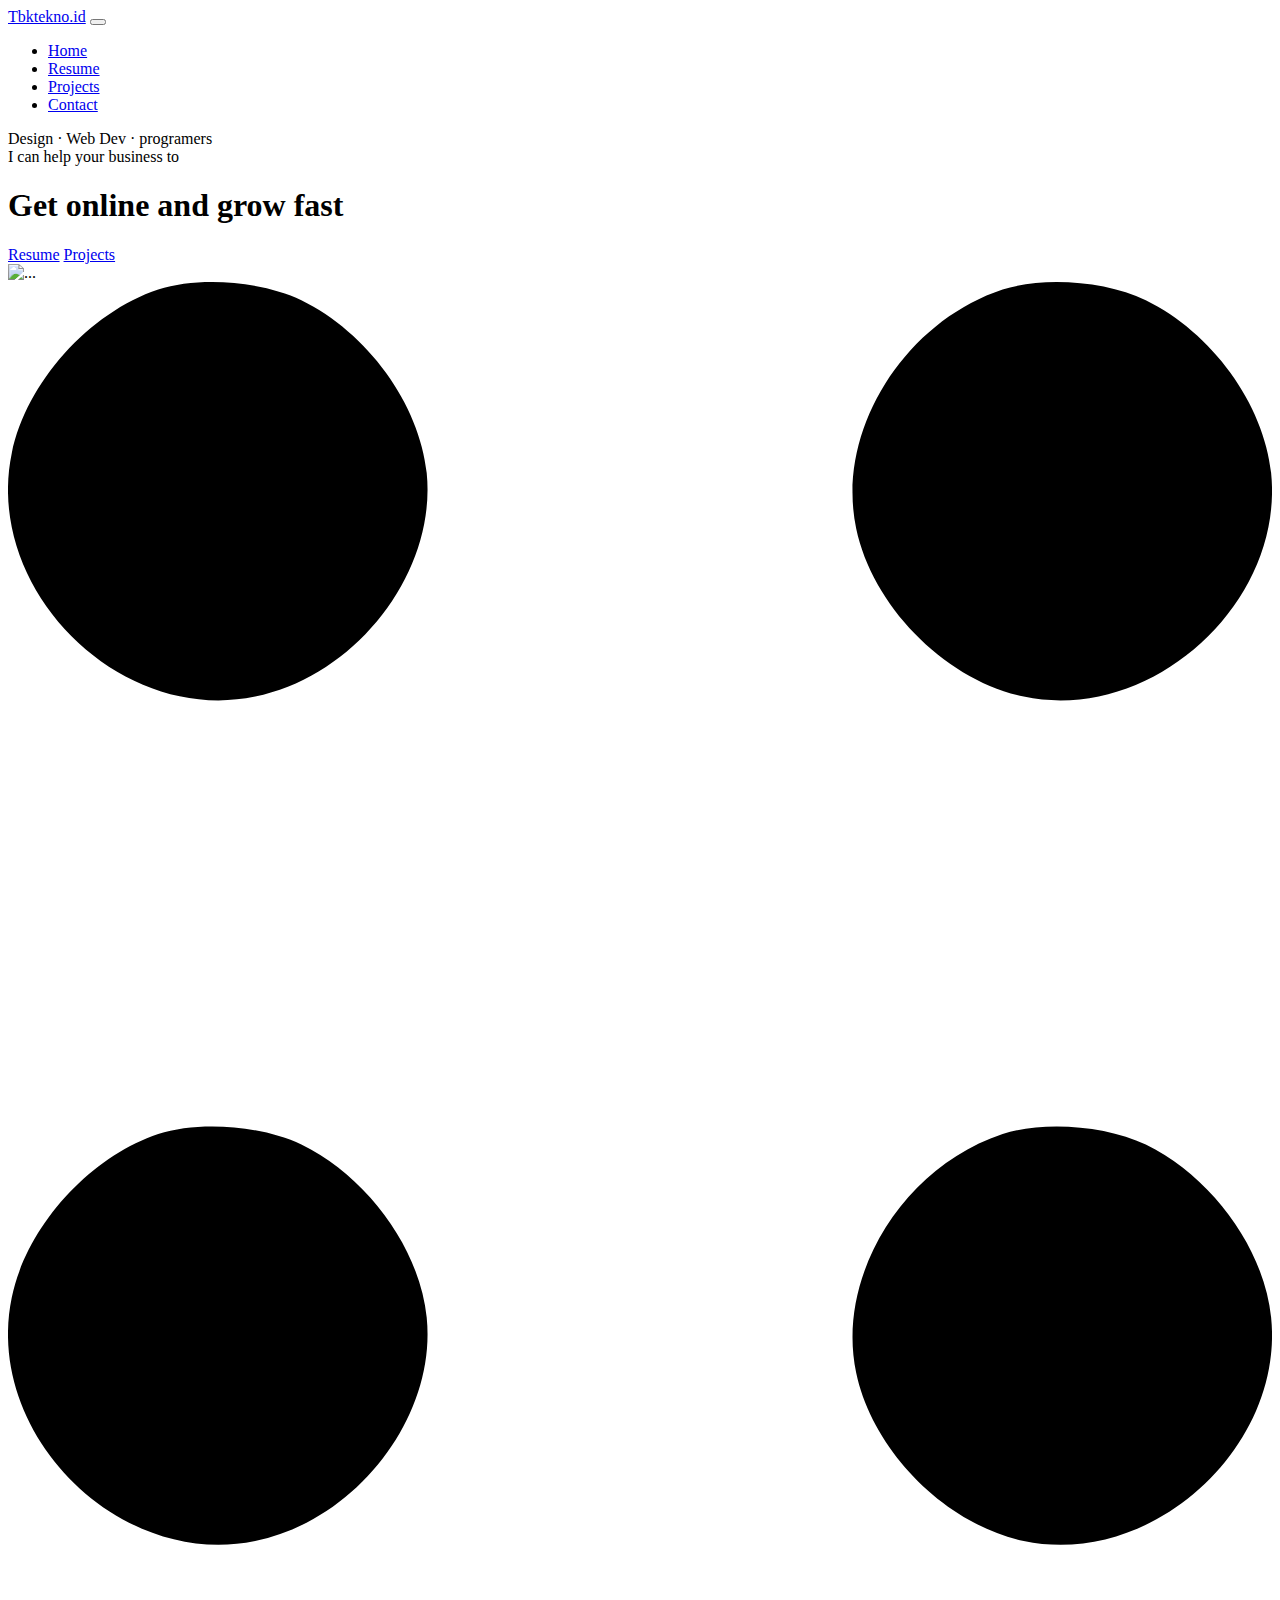
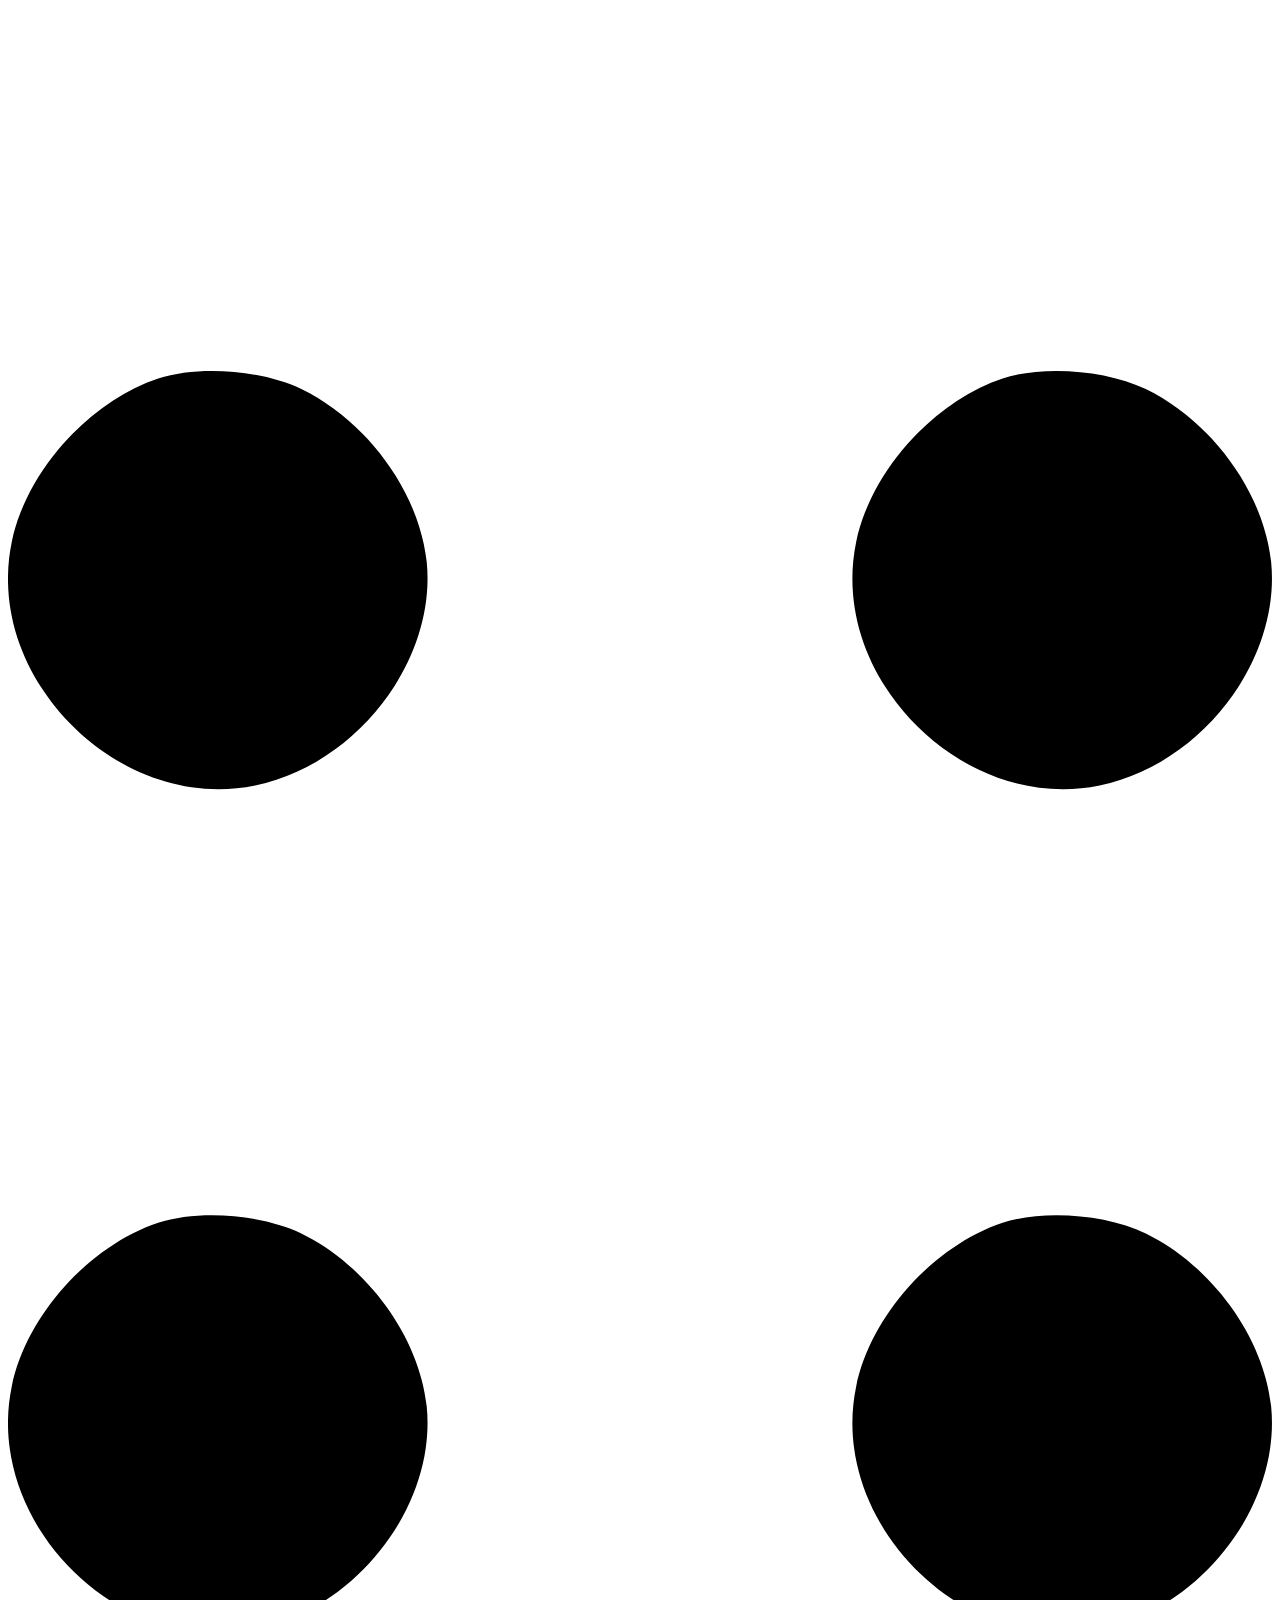
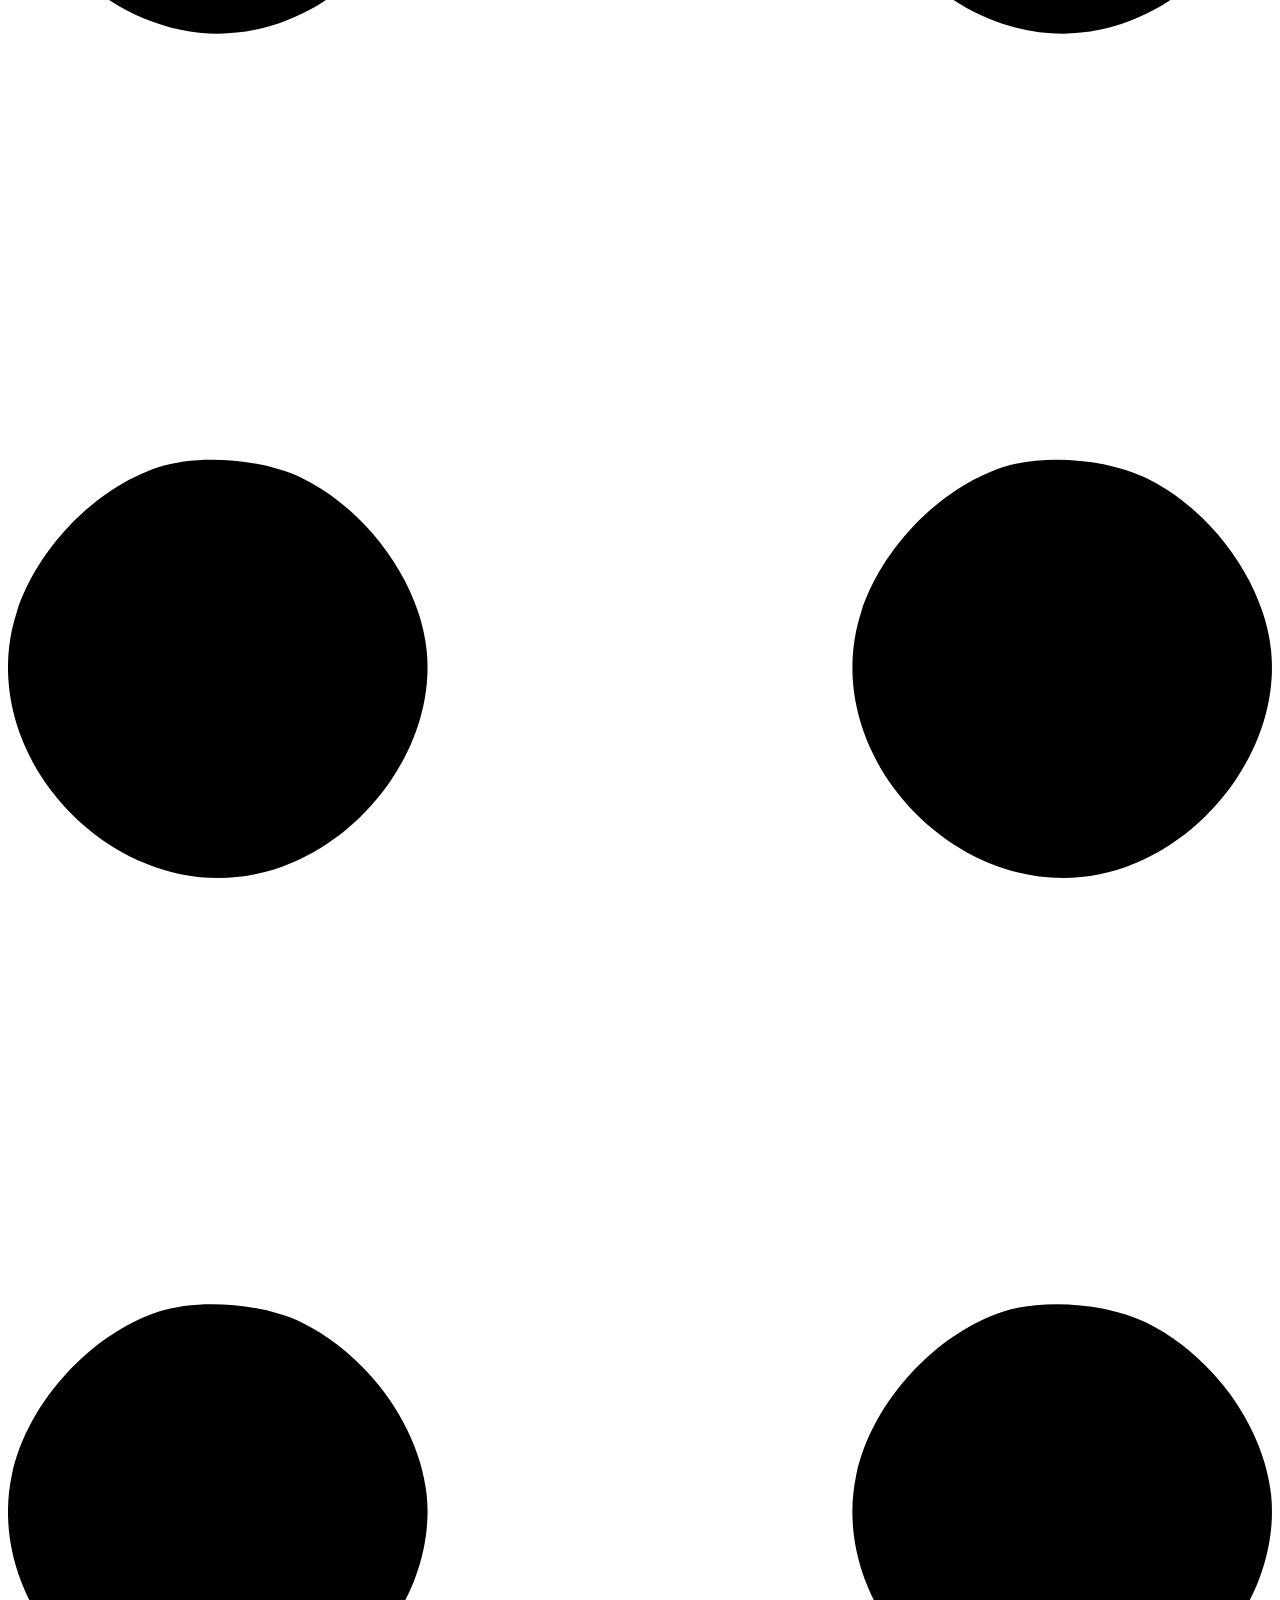
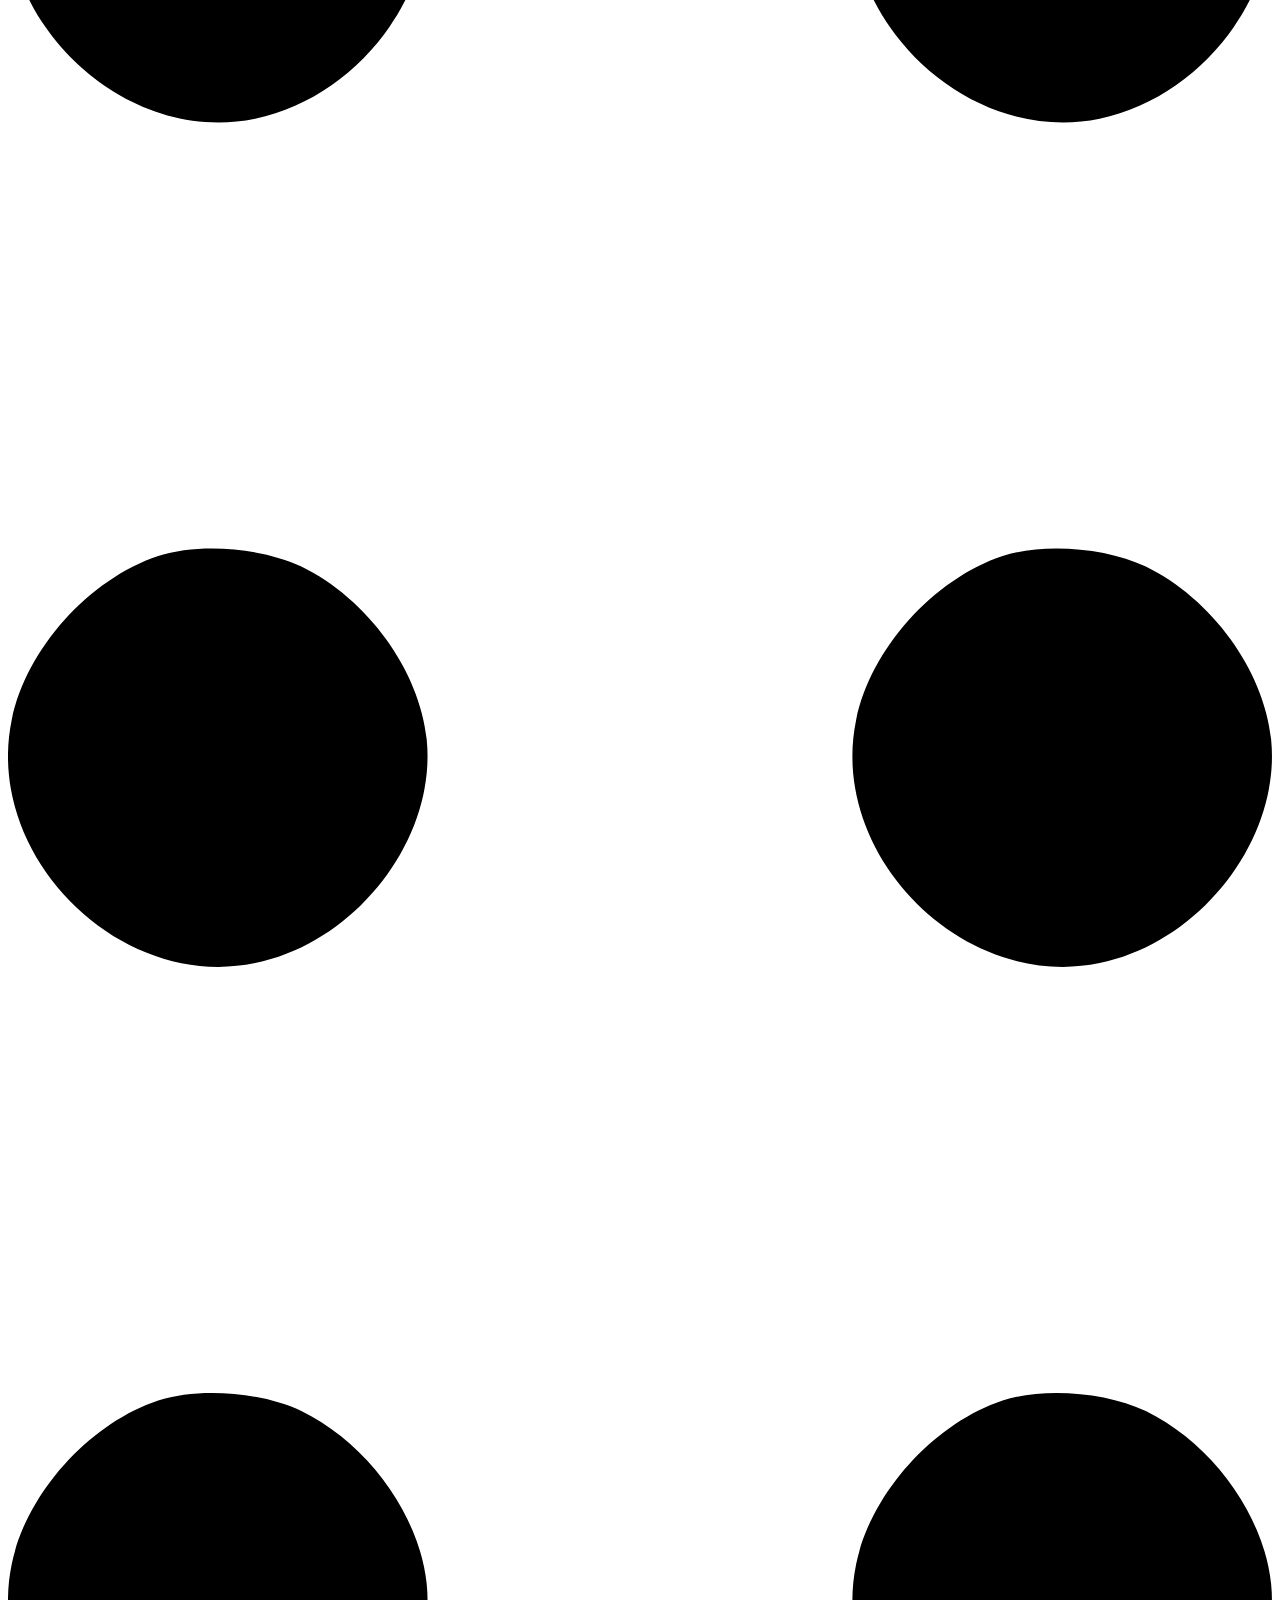
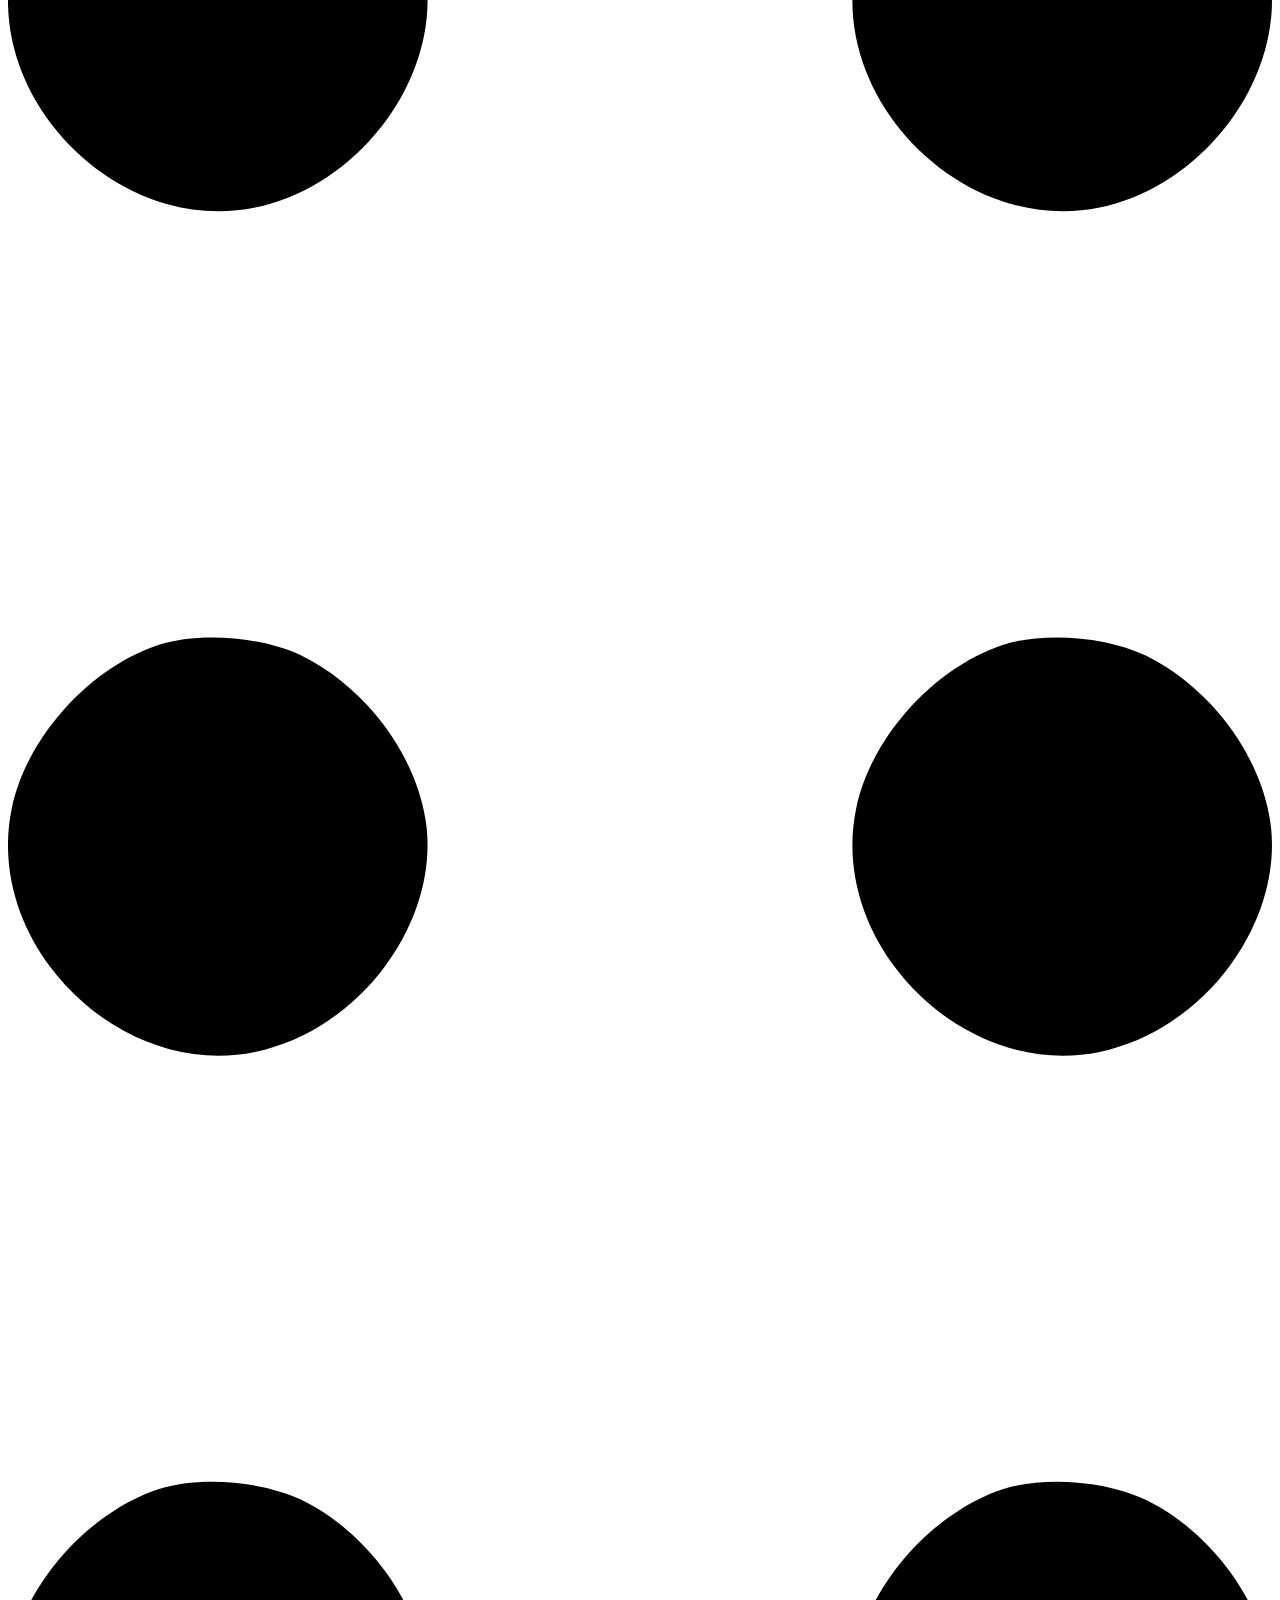
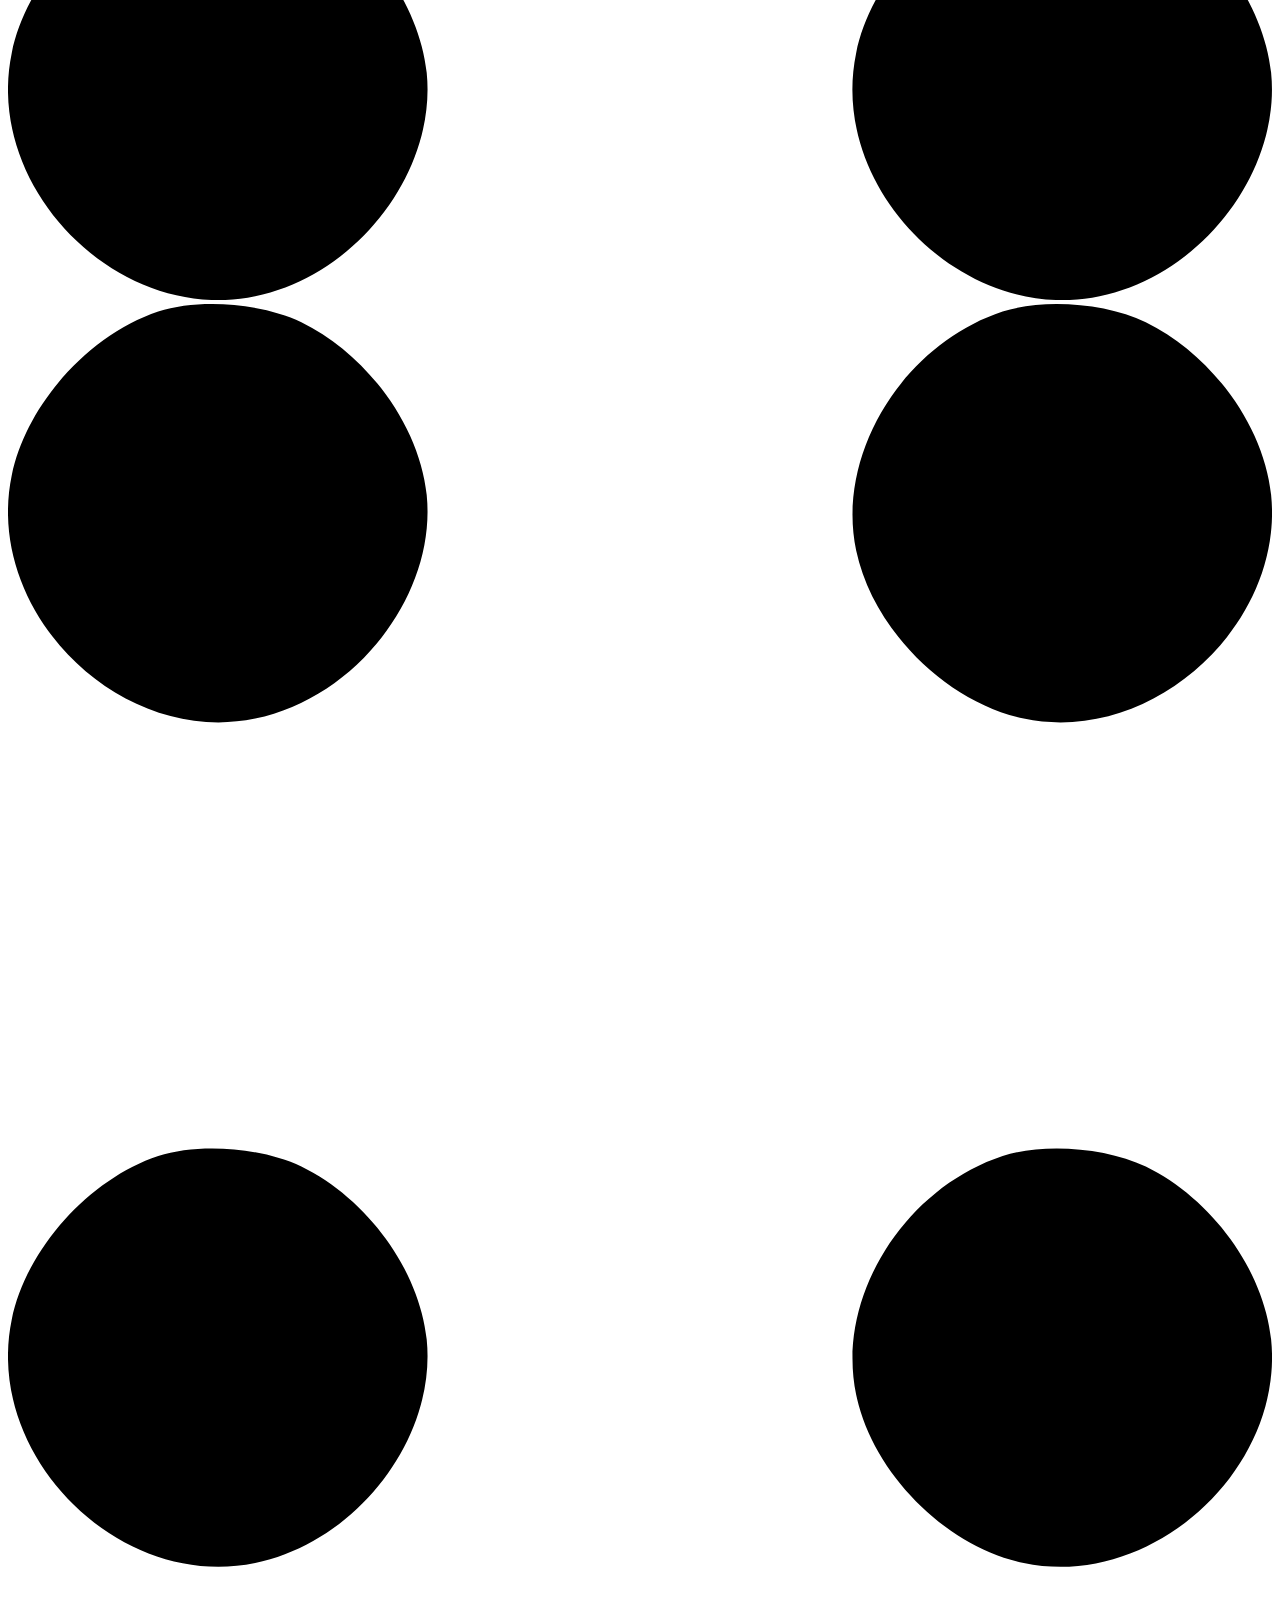
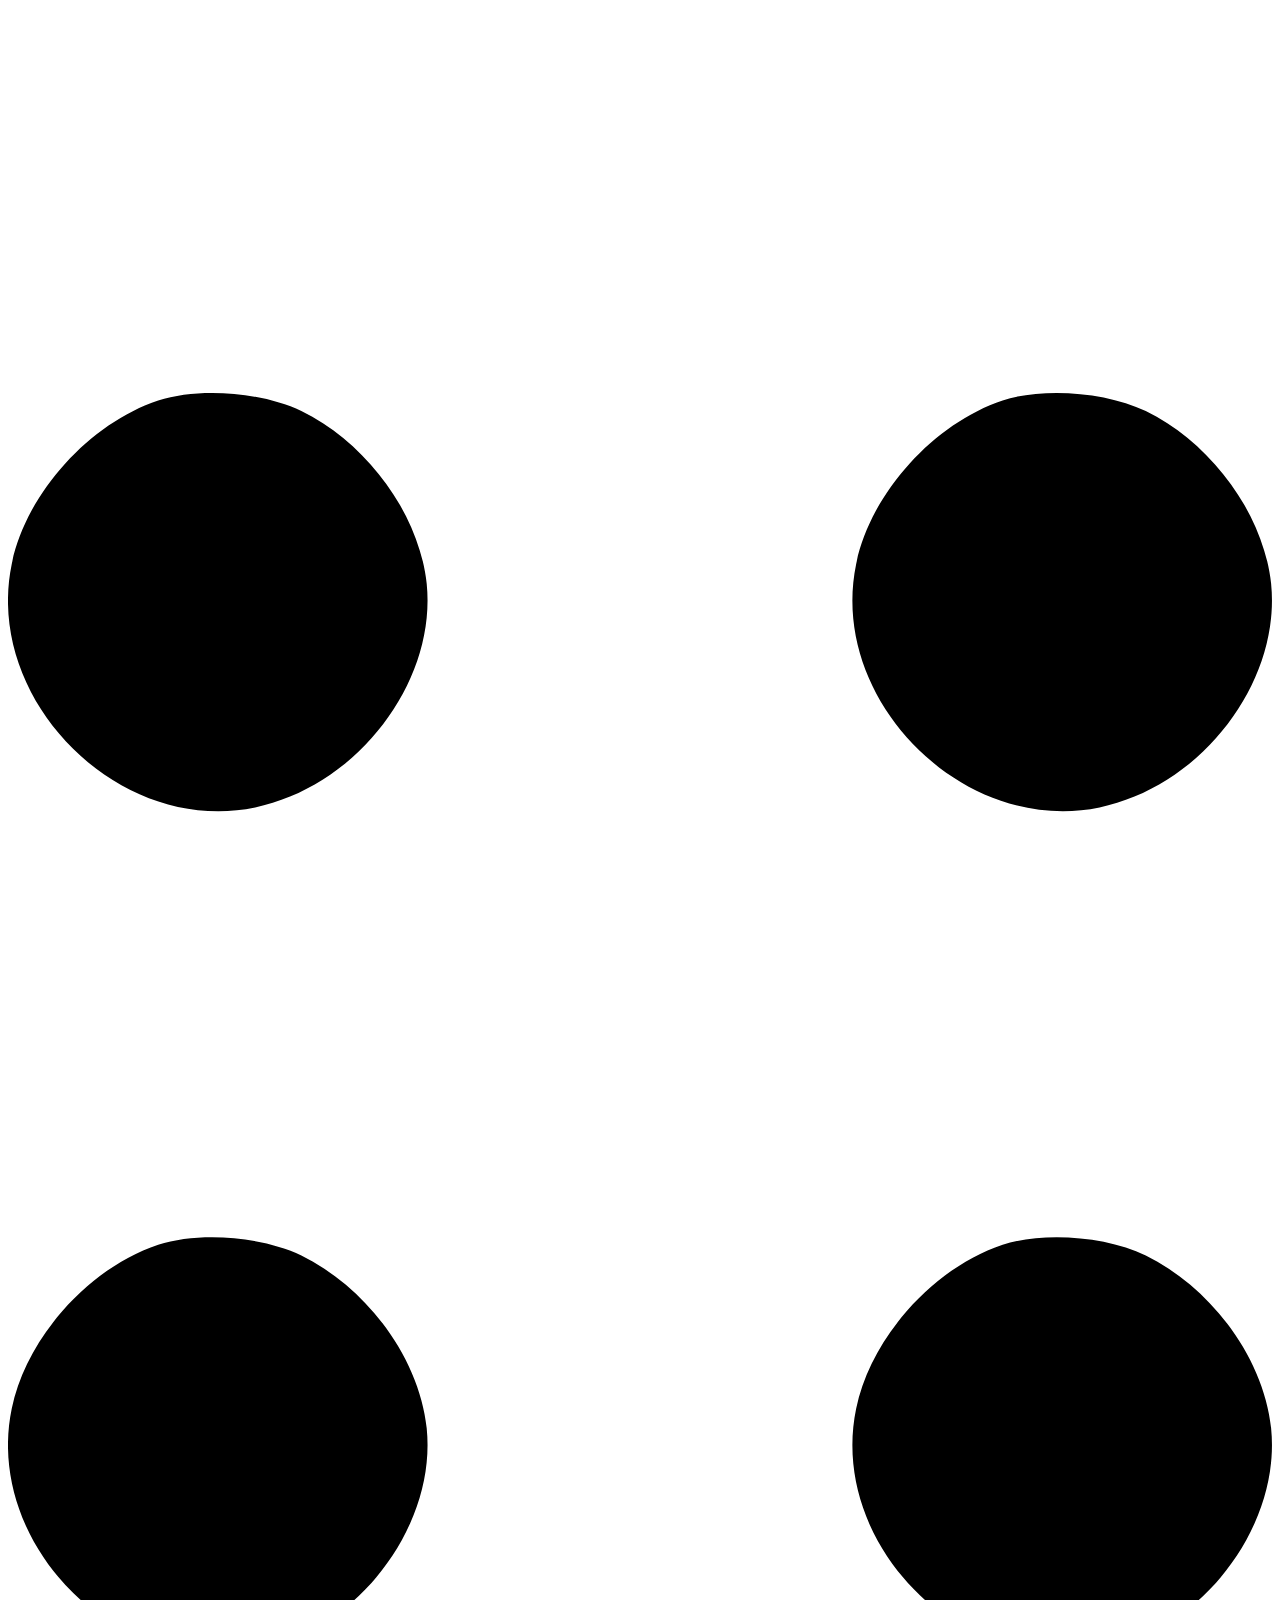
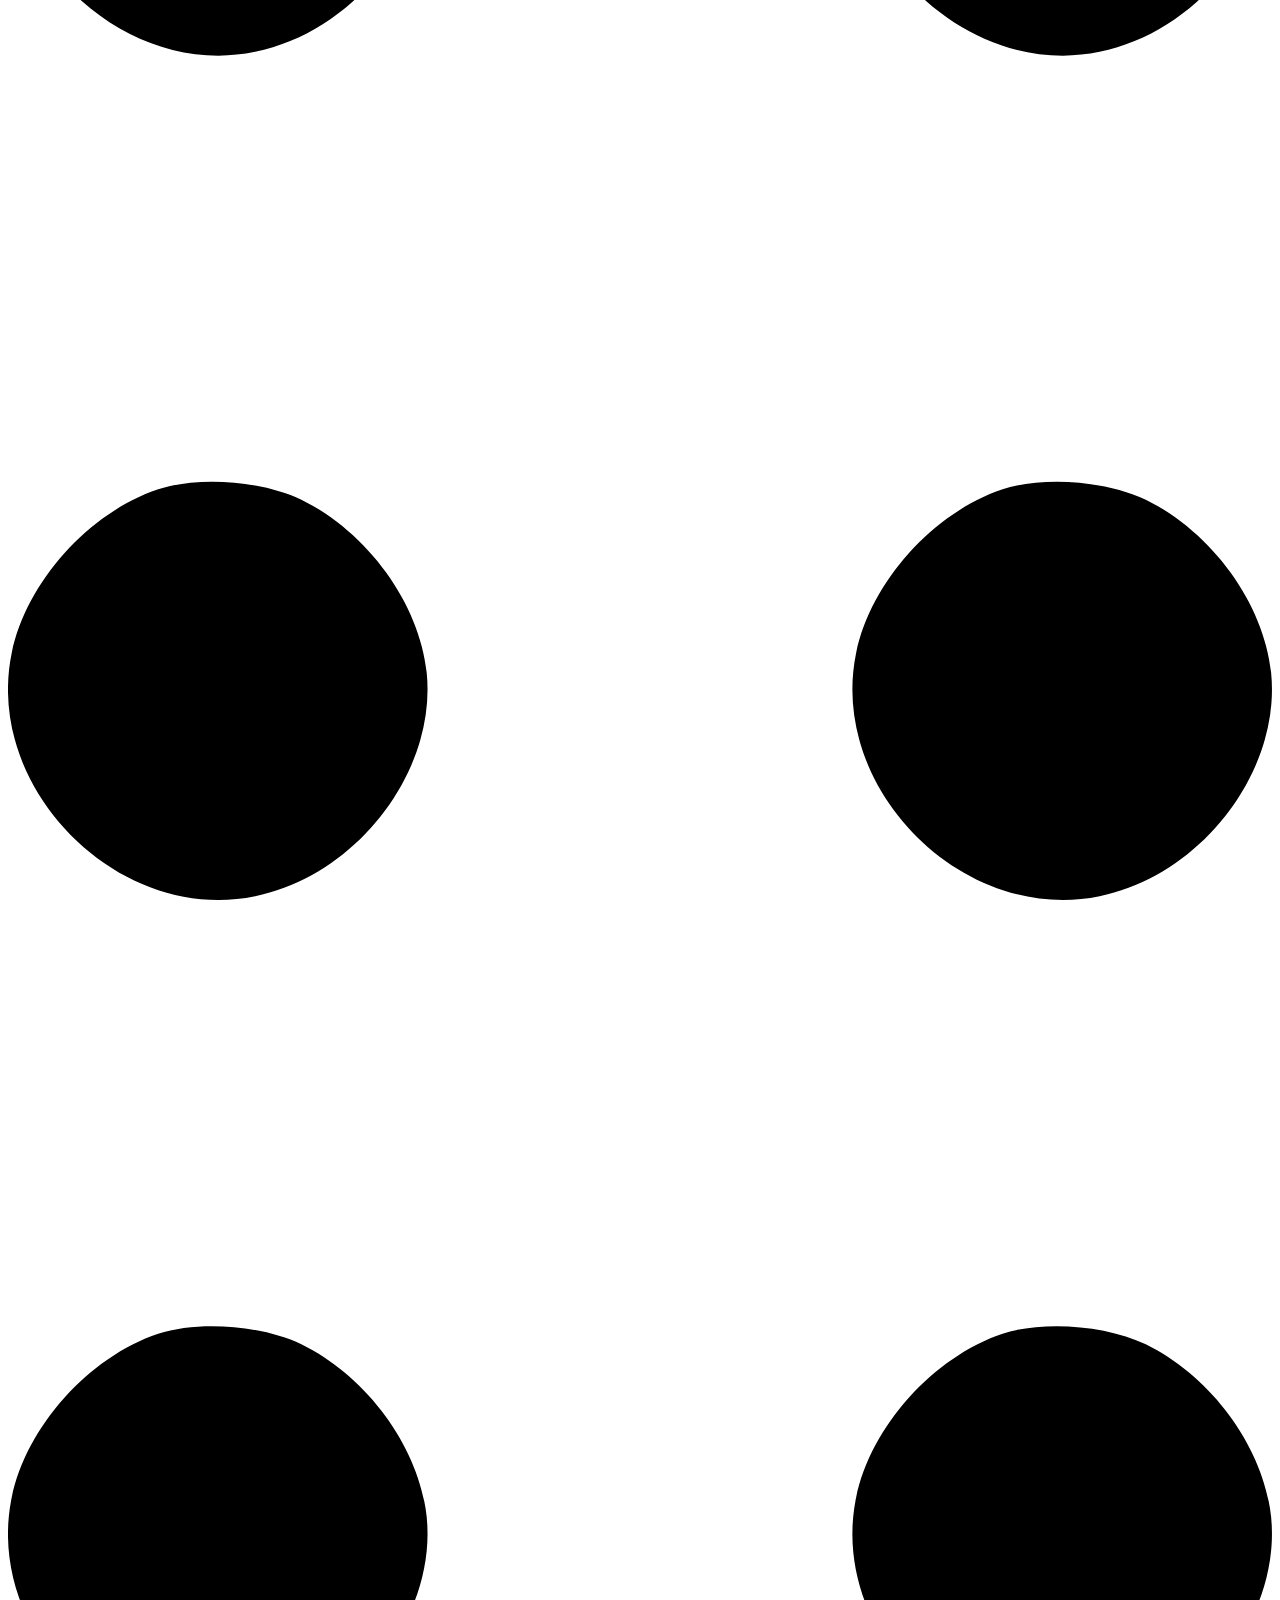
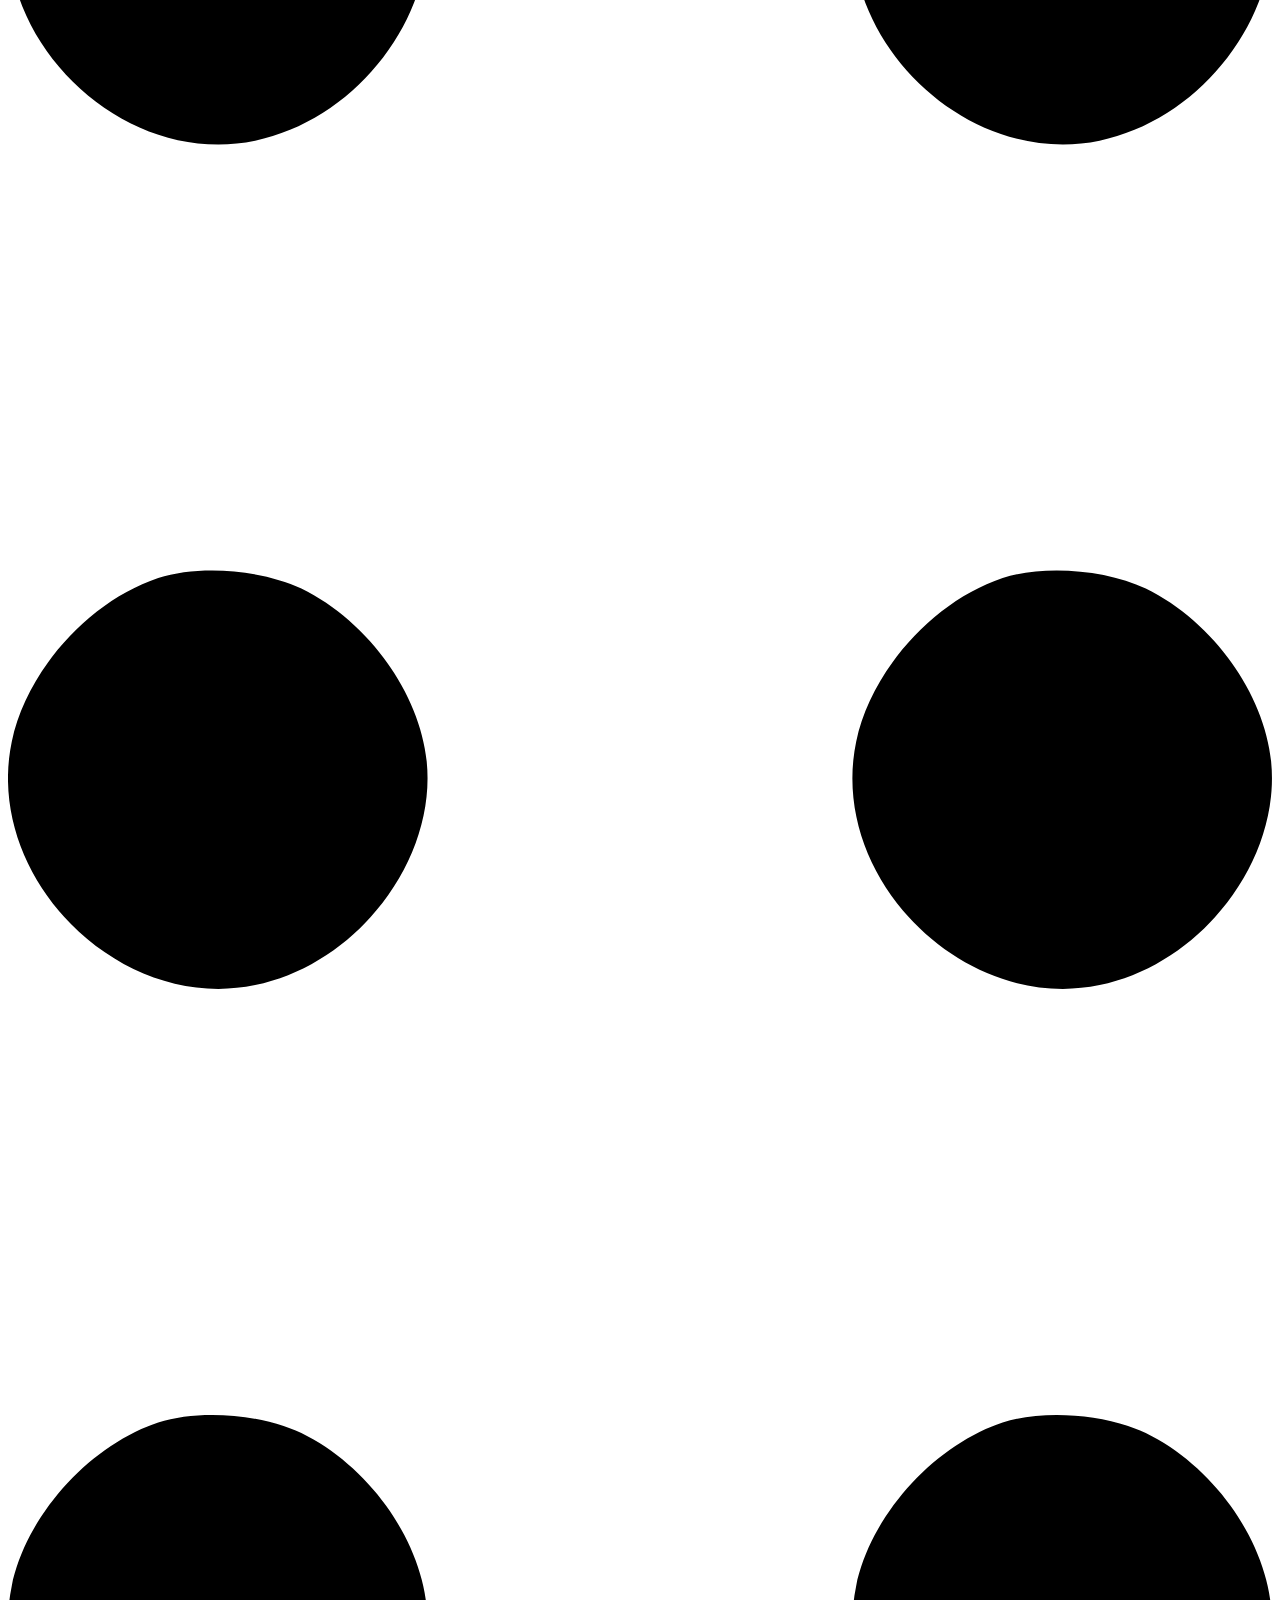
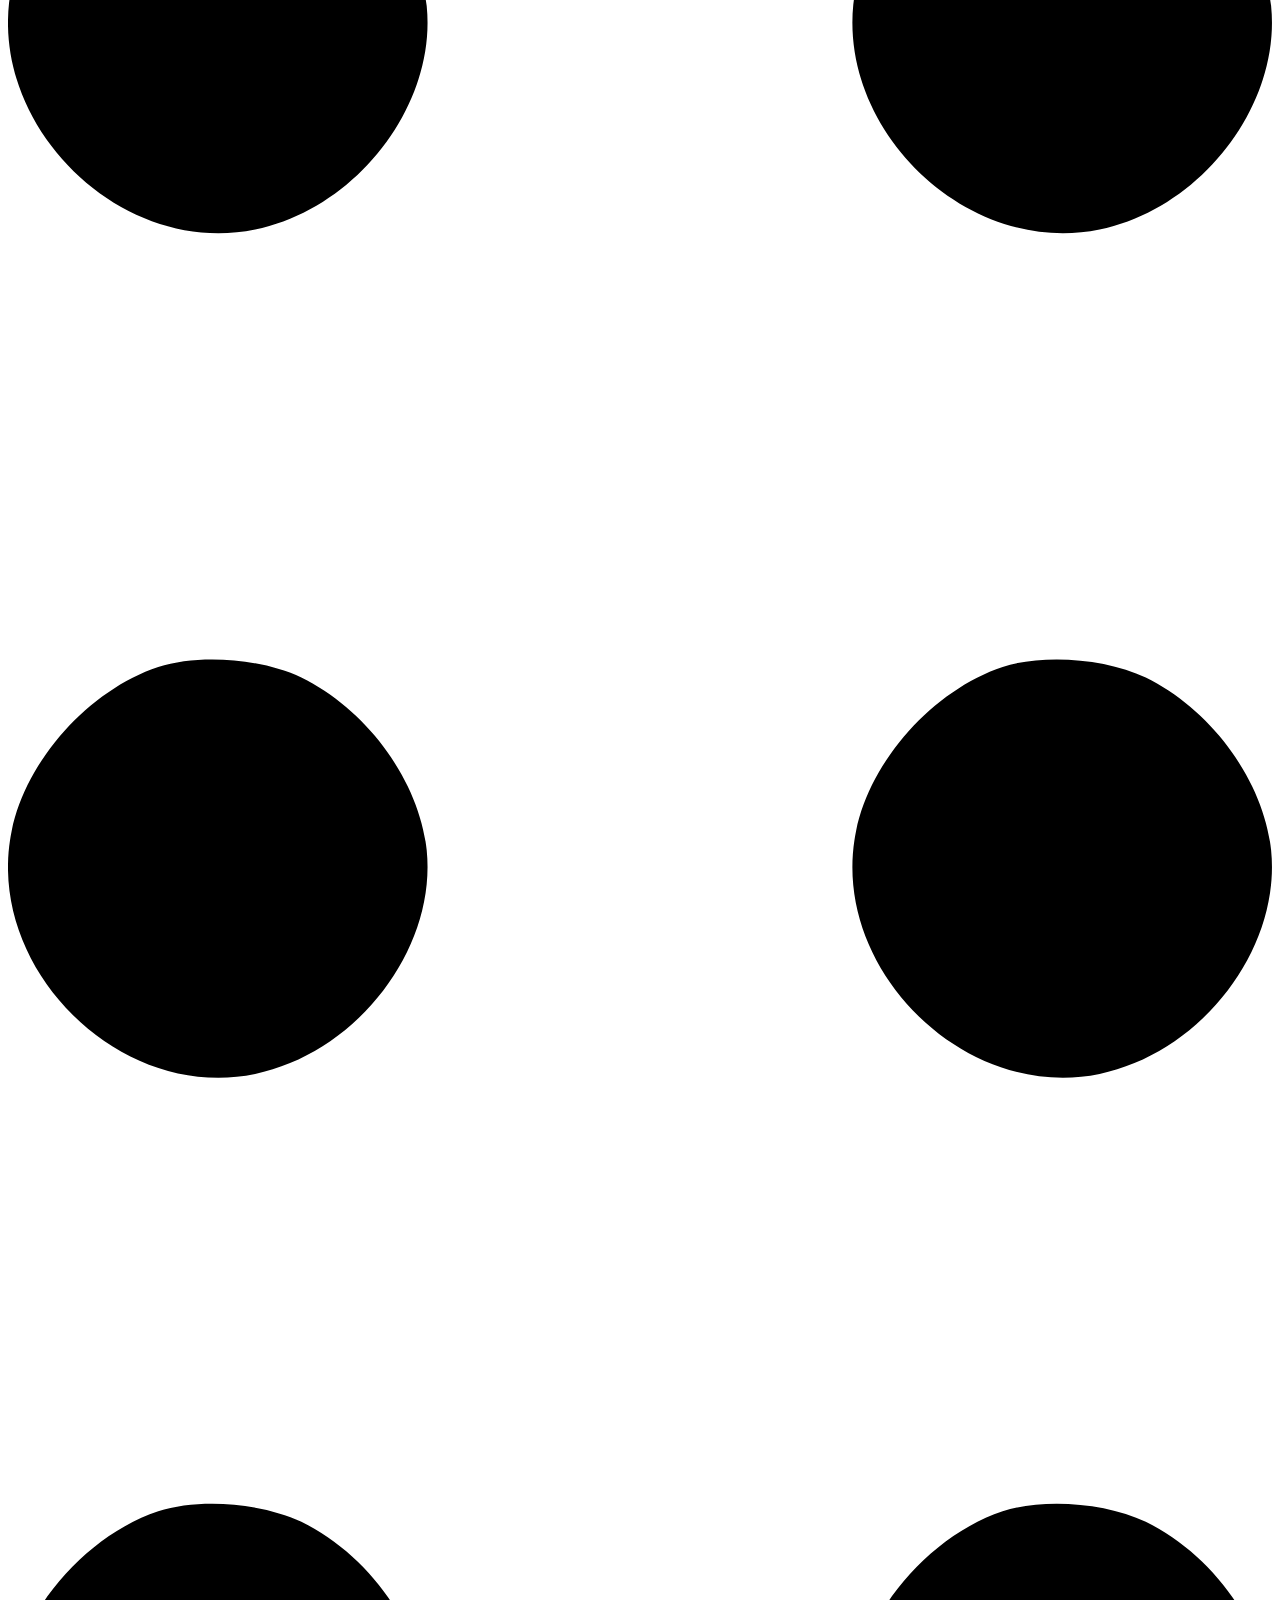
==== index.html @ 4c0552ba "Add files via upload" ====
<!DOCTYPE html>
<html lang="en">

<head>
    <meta charset="utf-8" />
    <meta name="viewport" content="width=device-width, initial-scale=1, shrink-to-fit=no" />
    <meta name="description" content="" />
    <meta name="author" content="" />
    <title>Personal - Start Bootstrap Theme</title>
    <!-- Favicon-->
    <link rel="icon" type="image/x-icon" href="assets/favicon.ico" />
    <!-- Custom Google font-->
    <link rel="preconnect" href="https://fonts.googleapis.com" />
    <link rel="preconnect" href="https://fonts.gstatic.com" crossorigin />
    <link
        href="https://fonts.googleapis.com/css2?family=Plus+Jakarta+Sans:wght@100;200;300;400;500;600;700;800;900&amp;display=swap"
        rel="stylesheet" />
    <!-- Bootstrap icons-->
    <link href="https://cdn.jsdelivr.net/npm/bootstrap-icons@1.8.1/font/bootstrap-icons.css" rel="stylesheet" />
    <!-- Core theme CSS (includes Bootstrap)-->
    <link href="css/styles.css" rel="stylesheet" />
</head>

<body class="d-flex flex-column h-100">
    <main class="flex-shrink-0">
        <!-- Navigation-->
        <nav class="navbar navbar-expand-lg navbar-light bg-white py-3">
            <div class="container px-5">
                <a class="navbar-brand" href="index.html"><span class="fw-bolder text-primary">Tbktekno.id</span></a>
                <button class="navbar-toggler" type="button" data-bs-toggle="collapse"
                    data-bs-target="#navbarSupportedContent" aria-controls="navbarSupportedContent"
                    aria-expanded="false" aria-label="Toggle navigation"><span
                        class="navbar-toggler-icon"></span></button>
                <div class="collapse navbar-collapse" id="navbarSupportedContent">
                    <ul class="navbar-nav ms-auto mb-2 mb-lg-0 small fw-bolder">
                        <li class="nav-item"><a class="nav-link" href="index.html">Home</a></li>
                        <li class="nav-item"><a class="nav-link" href="resume.html">Resume</a></li>
                        <li class="nav-item"><a class="nav-link" href="projects.html">Projects</a></li>
                        <li class="nav-item"><a class="nav-link" href="contact.html">Contact</a></li>
                    </ul>
                </div>
            </div>
        </nav>
        <!-- Header-->
        <header class="py-5">
            <div class="container px-5 pb-5">
                <div class="row gx-5 align-items-center">
                    <div class="col-xxl-5">
                        <!-- Header text content-->
                        <div class="text-center text-xxl-start">
                            <div class="badge bg-gradient-primary-to-secondary text-white mb-4">
                                <div class="text-uppercase">Design &middot; Web Dev &middot; programers</div>
                            </div>
                            <div class="fs-3 fw-light text-muted">I can help your business to</div>
                            <h1 class="display-3 fw-bolder mb-5"><span class="text-gradient d-inline">Get online and
                                    grow fast</span></h1>
                            <div
                                class="d-grid gap-3 d-sm-flex justify-content-sm-center justify-content-xxl-start mb-3">
                                <a class="btn btn-primary btn-lg px-5 py-3 me-sm-3 fs-6 fw-bolder"
                                    href="resume.html">Resume</a>
                                <a class="btn btn-outline-dark btn-lg px-5 py-3 fs-6 fw-bolder"
                                    href="projects.html">Projects</a>
                            </div>
                        </div>
                    </div>
                    <div class="col-xxl-7">
                        <!-- Header profile picture-->
                        <div class="d-flex justify-content-center mt-5 mt-xxl-0">
                            <div class="profile bg-gradient-primary-to-secondary">
                                <!-- TIP: For best results, use a photo with a transparent background like the demo example below-->
                                <!-- Watch a tutorial on how to do this on YouTube (link)-->
                                <img class="profile-img" src="assets/profile.png" alt="..." />
                                <div class="dots-1">
                                    <!-- SVG Dots-->
                                    <svg version="1.1" xmlns="http://www.w3.org/2000/svg"
                                        xmlns:xlink="http://www.w3.org/1999/xlink" x="0px" y="0px"
                                        viewBox="0 0 191.6 1215.4" style="enable-background: new 0 0 191.6 1215.4"
                                        xml:space="preserve">
                                        <g transform="translate(0.000000,1280.000000) scale(0.100000,-0.100000)">
                                            <path
                                                d="M227.7,12788.6c-105-35-200-141-222-248c-43-206,163-412,369-369c155,32,275,190,260,339c-11,105-90,213-190,262        C383.7,12801.6,289.7,12808.6,227.7,12788.6z">
                                            </path>
                                            <path
                                                d="M1507.7,12788.6c-151-50-253-216-222-362c25-119,136-230,254-255c194-41,395,142,375,339c-11,105-90,213-190,262        C1663.7,12801.6,1569.7,12808.6,1507.7,12788.6z">
                                            </path>
                                            <path
                                                d="M227.7,11508.6c-105-35-200-141-222-248c-43-206,163-412,369-369c155,32,275,190,260,339c-11,105-90,213-190,262        C383.7,11521.6,289.7,11528.6,227.7,11508.6z">
                                            </path>
                                            <path
                                                d="M1507.7,11508.6c-151-50-253-216-222-362c25-119,136-230,254-255c194-41,395,142,375,339c-11,105-90,213-190,262        C1663.7,11521.6,1569.7,11528.6,1507.7,11508.6z">
                                            </path>
                                            <path
                                                d="M227.7,10228.6c-105-35-200-141-222-248c-43-206,163-412,369-369c155,32,275,190,260,339c-11,105-90,213-190,262        C383.7,10241.6,289.7,10248.6,227.7,10228.6z">
                                            </path>
                                            <path
                                                d="M1507.7,10228.6c-105-35-200-141-222-248c-43-206,163-412,369-369c155,32,275,190,260,339c-11,105-90,213-190,262        C1663.7,10241.6,1569.7,10248.6,1507.7,10228.6z">
                                            </path>
                                            <path
                                                d="M227.7,8948.6c-105-35-200-141-222-248c-43-206,163-412,369-369c155,32,275,190,260,339c-11,105-90,213-190,262        C383.7,8961.6,289.7,8968.6,227.7,8948.6z">
                                            </path>
                                            <path
                                                d="M1507.7,8948.6c-105-35-200-141-222-248c-43-206,163-412,369-369c155,32,275,190,260,339c-11,105-90,213-190,262        C1663.7,8961.6,1569.7,8968.6,1507.7,8948.6z">
                                            </path>
                                            <path
                                                d="M227.7,7668.6c-105-35-200-141-222-248c-43-206,163-412,369-369c155,32,275,190,260,339c-11,105-90,213-190,262        C383.7,7681.6,289.7,7688.6,227.7,7668.6z">
                                            </path>
                                            <path
                                                d="M1507.7,7668.6c-105-35-200-141-222-248c-43-206,163-412,369-369c155,32,275,190,260,339c-11,105-90,213-190,262        C1663.7,7681.6,1569.7,7688.6,1507.7,7668.6z">
                                            </path>
                                            <path
                                                d="M227.7,6388.6c-105-35-200-141-222-248c-43-206,163-412,369-369c155,32,275,190,260,339c-11,105-90,213-190,262        C383.7,6401.6,289.7,6408.6,227.7,6388.6z">
                                            </path>
                                            <path
                                                d="M1507.7,6388.6c-105-35-200-141-222-248c-43-206,163-412,369-369c155,32,275,190,260,339c-11,105-90,213-190,262        C1663.7,6401.6,1569.7,6408.6,1507.7,6388.6z">
                                            </path>
                                            <path
                                                d="M227.7,5108.6c-105-35-200-141-222-248c-43-206,163-412,369-369c155,32,275,190,260,339c-11,105-90,213-190,262        C383.7,5121.6,289.7,5128.6,227.7,5108.6z">
                                            </path>
                                            <path
                                                d="M1507.7,5108.6c-105-35-200-141-222-248c-43-206,163-412,369-369c155,32,275,190,260,339c-11,105-90,213-190,262        C1663.7,5121.6,1569.7,5128.6,1507.7,5108.6z">
                                            </path>
                                            <path
                                                d="M227.7,3828.6c-105-35-200-141-222-248c-43-206,163-412,369-369c155,32,275,190,260,339c-11,105-90,213-190,262        C383.7,3841.6,289.7,3848.6,227.7,3828.6z">
                                            </path>
                                            <path
                                                d="M1507.7,3828.6c-105-35-200-141-222-248c-43-206,163-412,369-369c155,32,275,190,260,339c-11,105-90,213-190,262        C1663.7,3841.6,1569.7,3848.6,1507.7,3828.6z">
                                            </path>
                                            <path
                                                d="M227.7,2548.6c-105-35-200-141-222-248c-43-206,163-412,369-369c155,32,275,190,260,339c-11,105-90,213-190,262        C383.7,2561.6,289.7,2568.6,227.7,2548.6z">
                                            </path>
                                            <path
                                                d="M1507.7,2548.6c-105-35-200-141-222-248c-43-206,163-412,369-369c155,32,275,190,260,339c-11,105-90,213-190,262        C1663.7,2561.6,1569.7,2568.6,1507.7,2548.6z">
                                            </path>
                                            <path
                                                d="M227.7,1268.6c-105-35-200-141-222-248c-43-206,163-412,369-369c155,32,275,190,260,339c-11,105-90,213-190,262        C383.7,1281.6,289.7,1288.6,227.7,1268.6z">
                                            </path>
                                            <path
                                                d="M1507.7,1268.6c-105-35-200-141-222-248c-43-206,163-412,369-369c155,32,275,190,260,339c-11,105-90,213-190,262        C1663.7,1281.6,1569.7,1288.6,1507.7,1268.6z">
                                            </path>
                                        </g>
                                    </svg>
                                    <!-- END of SVG dots-->
                                </div>
                                <div class="dots-2">
                                    <!-- SVG Dots-->
                                    <svg version="1.1" xmlns="http://www.w3.org/2000/svg"
                                        xmlns:xlink="http://www.w3.org/1999/xlink" x="0px" y="0px"
                                        viewBox="0 0 191.6 1215.4" style="enable-background: new 0 0 191.6 1215.4"
                                        xml:space="preserve">
                                        <g transform="translate(0.000000,1280.000000) scale(0.100000,-0.100000)">
                                            <path
                                                d="M227.7,12788.6c-105-35-200-141-222-248c-43-206,163-412,369-369c155,32,275,190,260,339c-11,105-90,213-190,262        C383.7,12801.6,289.7,12808.6,227.7,12788.6z">
                                            </path>
                                            <path
                                                d="M1507.7,12788.6c-151-50-253-216-222-362c25-119,136-230,254-255c194-41,395,142,375,339c-11,105-90,213-190,262        C1663.7,12801.6,1569.7,12808.6,1507.7,12788.6z">
                                            </path>
                                            <path
                                                d="M227.7,11508.6c-105-35-200-141-222-248c-43-206,163-412,369-369c155,32,275,190,260,339c-11,105-90,213-190,262        C383.7,11521.6,289.7,11528.6,227.7,11508.6z">
                                            </path>
                                            <path
                                                d="M1507.7,11508.6c-151-50-253-216-222-362c25-119,136-230,254-255c194-41,395,142,375,339c-11,105-90,213-190,262        C1663.7,11521.6,1569.7,11528.6,1507.7,11508.6z">
                                            </path>
                                            <path
                                                d="M227.7,10228.6c-105-35-200-141-222-248c-43-206,163-412,369-369c155,32,275,190,260,339c-11,105-90,213-190,262        C383.7,10241.6,289.7,10248.6,227.7,10228.6z">
                                            </path>
                                            <path
                                                d="M1507.7,10228.6c-105-35-200-141-222-248c-43-206,163-412,369-369c155,32,275,190,260,339c-11,105-90,213-190,262        C1663.7,10241.6,1569.7,10248.6,1507.7,10228.6z">
                                            </path>
                                            <path
                                                d="M227.7,8948.6c-105-35-200-141-222-248c-43-206,163-412,369-369c155,32,275,190,260,339c-11,105-90,213-190,262        C383.7,8961.6,289.7,8968.6,227.7,8948.6z">
                                            </path>
                                            <path
                                                d="M1507.7,8948.6c-105-35-200-141-222-248c-43-206,163-412,369-369c155,32,275,190,260,339c-11,105-90,213-190,262        C1663.7,8961.6,1569.7,8968.6,1507.7,8948.6z">
                                            </path>
                                            <path
                                                d="M227.7,7668.6c-105-35-200-141-222-248c-43-206,163-412,369-369c155,32,275,190,260,339c-11,105-90,213-190,262        C383.7,7681.6,289.7,7688.6,227.7,7668.6z">
                                            </path>
                                            <path
                                                d="M1507.7,7668.6c-105-35-200-141-222-248c-43-206,163-412,369-369c155,32,275,190,260,339c-11,105-90,213-190,262        C1663.7,7681.6,1569.7,7688.6,1507.7,7668.6z">
                                            </path>
                                            <path
                                                d="M227.7,6388.6c-105-35-200-141-222-248c-43-206,163-412,369-369c155,32,275,190,260,339c-11,105-90,213-190,262        C383.7,6401.6,289.7,6408.6,227.7,6388.6z">
                                            </path>
                                            <path
                                                d="M1507.7,6388.6c-105-35-200-141-222-248c-43-206,163-412,369-369c155,32,275,190,260,339c-11,105-90,213-190,262        C1663.7,6401.6,1569.7,6408.6,1507.7,6388.6z">
                                            </path>
                                            <path
                                                d="M227.7,5108.6c-105-35-200-141-222-248c-43-206,163-412,369-369c155,32,275,190,260,339c-11,105-90,213-190,262        C383.7,5121.6,289.7,5128.6,227.7,5108.6z">
                                            </path>
                                            <path
                                                d="M1507.7,5108.6c-105-35-200-141-222-248c-43-206,163-412,369-369c155,32,275,190,260,339c-11,105-90,213-190,262        C1663.7,5121.6,1569.7,5128.6,1507.7,5108.6z">
                                            </path>
                                            <path
                                                d="M227.7,3828.6c-105-35-200-141-222-248c-43-206,163-412,369-369c155,32,275,190,260,339c-11,105-90,213-190,262        C383.7,3841.6,289.7,3848.6,227.7,3828.6z">
                                            </path>
                                            <path
                                                d="M1507.7,3828.6c-105-35-200-141-222-248c-43-206,163-412,369-369c155,32,275,190,260,339c-11,105-90,213-190,262        C1663.7,3841.6,1569.7,3848.6,1507.7,3828.6z">
                                            </path>
                                            <path
                                                d="M227.7,2548.6c-105-35-200-141-222-248c-43-206,163-412,369-369c155,32,275,190,260,339c-11,105-90,213-190,262        C383.7,2561.6,289.7,2568.6,227.7,2548.6z">
                                            </path>
                                            <path
                                                d="M1507.7,2548.6c-105-35-200-141-222-248c-43-206,163-412,369-369c155,32,275,190,260,339c-11,105-90,213-190,262        C1663.7,2561.6,1569.7,2568.6,1507.7,2548.6z">
                                            </path>
                                            <path
                                                d="M227.7,1268.6c-105-35-200-141-222-248c-43-206,163-412,369-369c155,32,275,190,260,339c-11,105-90,213-190,262        C383.7,1281.6,289.7,1288.6,227.7,1268.6z">
                                            </path>
                                            <path
                                                d="M1507.7,1268.6c-105-35-200-141-222-248c-43-206,163-412,369-369c155,32,275,190,260,339c-11,105-90,213-190,262        C1663.7,1281.6,1569.7,1288.6,1507.7,1268.6z">
                                            </path>
                                        </g>
                                    </svg>
                                    <!-- END of SVG dots-->
                                </div>
                                <div class="dots-3">
                                    <!-- SVG Dots-->
                                    <svg version="1.1" xmlns="http://www.w3.org/2000/svg"
                                        xmlns:xlink="http://www.w3.org/1999/xlink" x="0px" y="0px"
                                        viewBox="0 0 191.6 1215.4" style="enable-background: new 0 0 191.6 1215.4"
                                        xml:space="preserve">
                                        <g transform="translate(0.000000,1280.000000) scale(0.100000,-0.100000)">
                                            <path
                                                d="M227.7,12788.6c-105-35-200-141-222-248c-43-206,163-412,369-369c155,32,275,190,260,339c-11,105-90,213-190,262        C383.7,12801.6,289.7,12808.6,227.7,12788.6z">
                                            </path>
                                            <path
                                                d="M1507.7,12788.6c-151-50-253-216-222-362c25-119,136-230,254-255c194-41,395,142,375,339c-11,105-90,213-190,262        C1663.7,12801.6,1569.7,12808.6,1507.7,12788.6z">
                                            </path>
                                            <path
                                                d="M227.7,11508.6c-105-35-200-141-222-248c-43-206,163-412,369-369c155,32,275,190,260,339c-11,105-90,213-190,262        C383.7,11521.6,289.7,11528.6,227.7,11508.6z">
                                            </path>
                                            <path
                                                d="M1507.7,11508.6c-151-50-253-216-222-362c25-119,136-230,254-255c194-41,395,142,375,339c-11,105-90,213-190,262        C1663.7,11521.6,1569.7,11528.6,1507.7,11508.6z">
                                            </path>
                                            <path
                                                d="M227.7,10228.6c-105-35-200-141-222-248c-43-206,163-412,369-369c155,32,275,190,260,339c-11,105-90,213-190,262        C383.7,10241.6,289.7,10248.6,227.7,10228.6z">
                                            </path>
                                            <path
                                                d="M1507.7,10228.6c-105-35-200-141-222-248c-43-206,163-412,369-369c155,32,275,190,260,339c-11,105-90,213-190,262        C1663.7,10241.6,1569.7,10248.6,1507.7,10228.6z">
                                            </path>
                                            <path
                                                d="M227.7,8948.6c-105-35-200-141-222-248c-43-206,163-412,369-369c155,32,275,190,260,339c-11,105-90,213-190,262        C383.7,8961.6,289.7,8968.6,227.7,8948.6z">
                                            </path>
                                            <path
                                                d="M1507.7,8948.6c-105-35-200-141-222-248c-43-206,163-412,369-369c155,32,275,190,260,339c-11,105-90,213-190,262        C1663.7,8961.6,1569.7,8968.6,1507.7,8948.6z">
                                            </path>
                                            <path
                                                d="M227.7,7668.6c-105-35-200-141-222-248c-43-206,163-412,369-369c155,32,275,190,260,339c-11,105-90,213-190,262        C383.7,7681.6,289.7,7688.6,227.7,7668.6z">
                                            </path>
                                            <path
                                                d="M1507.7,7668.6c-105-35-200-141-222-248c-43-206,163-412,369-369c155,32,275,190,260,339c-11,105-90,213-190,262        C1663.7,7681.6,1569.7,7688.6,1507.7,7668.6z">
                                            </path>
                                            <path
                                                d="M227.7,6388.6c-105-35-200-141-222-248c-43-206,163-412,369-369c155,32,275,190,260,339c-11,105-90,213-190,262        C383.7,6401.6,289.7,6408.6,227.7,6388.6z">
                                            </path>
                                            <path
                                                d="M1507.7,6388.6c-105-35-200-141-222-248c-43-206,163-412,369-369c155,32,275,190,260,339c-11,105-90,213-190,262        C1663.7,6401.6,1569.7,6408.6,1507.7,6388.6z">
                                            </path>
                                            <path
                                                d="M227.7,5108.6c-105-35-200-141-222-248c-43-206,163-412,369-369c155,32,275,190,260,339c-11,105-90,213-190,262        C383.7,5121.6,289.7,5128.6,227.7,5108.6z">
                                            </path>
                                            <path
                                                d="M1507.7,5108.6c-105-35-200-141-222-248c-43-206,163-412,369-369c155,32,275,190,260,339c-11,105-90,213-190,262        C1663.7,5121.6,1569.7,5128.6,1507.7,5108.6z">
                                            </path>
                                            <path
                                                d="M227.7,3828.6c-105-35-200-141-222-248c-43-206,163-412,369-369c155,32,275,190,260,339c-11,105-90,213-190,262        C383.7,3841.6,289.7,3848.6,227.7,3828.6z">
                                            </path>
                                            <path
                                                d="M1507.7,3828.6c-105-35-200-141-222-248c-43-206,163-412,369-369c155,32,275,190,260,339c-11,105-90,213-190,262        C1663.7,3841.6,1569.7,3848.6,1507.7,3828.6z">
                                            </path>
                                            <path
                                                d="M227.7,2548.6c-105-35-200-141-222-248c-43-206,163-412,369-369c155,32,275,190,260,339c-11,105-90,213-190,262        C383.7,2561.6,289.7,2568.6,227.7,2548.6z">
                                            </path>
                                            <path
                                                d="M1507.7,2548.6c-105-35-200-141-222-248c-43-206,163-412,369-369c155,32,275,190,260,339c-11,105-90,213-190,262        C1663.7,2561.6,1569.7,2568.6,1507.7,2548.6z">
                                            </path>
                                            <path
                                                d="M227.7,1268.6c-105-35-200-141-222-248c-43-206,163-412,369-369c155,32,275,190,260,339c-11,105-90,213-190,262        C383.7,1281.6,289.7,1288.6,227.7,1268.6z">
                                            </path>
                                            <path
                                                d="M1507.7,1268.6c-105-35-200-141-222-248c-43-206,163-412,369-369c155,32,275,190,260,339c-11,105-90,213-190,262        C1663.7,1281.6,1569.7,1288.6,1507.7,1268.6z">
                                            </path>
                                        </g>
                                    </svg>
                                    <!-- END of SVG dots-->
                                </div>
                                <div class="dots-4">
                                    <!-- SVG Dots-->
                                    <svg version="1.1" xmlns="http://www.w3.org/2000/svg"
                                        xmlns:xlink="http://www.w3.org/1999/xlink" x="0px" y="0px"
                                        viewBox="0 0 191.6 1215.4" style="enable-background: new 0 0 191.6 1215.4"
                                        xml:space="preserve">
                                        <g transform="translate(0.000000,1280.000000) scale(0.100000,-0.100000)">
                                            <path
                                                d="M227.7,12788.6c-105-35-200-141-222-248c-43-206,163-412,369-369c155,32,275,190,260,339c-11,105-90,213-190,262        C383.7,12801.6,289.7,12808.6,227.7,12788.6z">
                                            </path>
                                            <path
                                                d="M1507.7,12788.6c-151-50-253-216-222-362c25-119,136-230,254-255c194-41,395,142,375,339c-11,105-90,213-190,262        C1663.7,12801.6,1569.7,12808.6,1507.7,12788.6z">
                                            </path>
                                            <path
                                                d="M227.7,11508.6c-105-35-200-141-222-248c-43-206,163-412,369-369c155,32,275,190,260,339c-11,105-90,213-190,262        C383.7,11521.6,289.7,11528.6,227.7,11508.6z">
                                            </path>
                                            <path
                                                d="M1507.7,11508.6c-151-50-253-216-222-362c25-119,136-230,254-255c194-41,395,142,375,339c-11,105-90,213-190,262        C1663.7,11521.6,1569.7,11528.6,1507.7,11508.6z">
                                            </path>
                                            <path
                                                d="M227.7,10228.6c-105-35-200-141-222-248c-43-206,163-412,369-369c155,32,275,190,260,339c-11,105-90,213-190,262        C383.7,10241.6,289.7,10248.6,227.7,10228.6z">
                                            </path>
                                            <path
                                                d="M1507.7,10228.6c-105-35-200-141-222-248c-43-206,163-412,369-369c155,32,275,190,260,339c-11,105-90,213-190,262        C1663.7,10241.6,1569.7,10248.6,1507.7,10228.6z">
                                            </path>
                                            <path
                                                d="M227.7,8948.6c-105-35-200-141-222-248c-43-206,163-412,369-369c155,32,275,190,260,339c-11,105-90,213-190,262        C383.7,8961.6,289.7,8968.6,227.7,8948.6z">
                                            </path>
                                            <path
                                                d="M1507.7,8948.6c-105-35-200-141-222-248c-43-206,163-412,369-369c155,32,275,190,260,339c-11,105-90,213-190,262        C1663.7,8961.6,1569.7,8968.6,1507.7,8948.6z">
                                            </path>
                                            <path
                                                d="M227.7,7668.6c-105-35-200-141-222-248c-43-206,163-412,369-369c155,32,275,190,260,339c-11,105-90,213-190,262        C383.7,7681.6,289.7,7688.6,227.7,7668.6z">
                                            </path>
                                            <path
                                                d="M1507.7,7668.6c-105-35-200-141-222-248c-43-206,163-412,369-369c155,32,275,190,260,339c-11,105-90,213-190,262        C1663.7,7681.6,1569.7,7688.6,1507.7,7668.6z">
                                            </path>
                                            <path
                                                d="M227.7,6388.6c-105-35-200-141-222-248c-43-206,163-412,369-369c155,32,275,190,260,339c-11,105-90,213-190,262        C383.7,6401.6,289.7,6408.6,227.7,6388.6z">
                                            </path>
                                            <path
                                                d="M1507.7,6388.6c-105-35-200-141-222-248c-43-206,163-412,369-369c155,32,275,190,260,339c-11,105-90,213-190,262        C1663.7,6401.6,1569.7,6408.6,1507.7,6388.6z">
                                            </path>
                                            <path
                                                d="M227.7,5108.6c-105-35-200-141-222-248c-43-206,163-412,369-369c155,32,275,190,260,339c-11,105-90,213-190,262        C383.7,5121.6,289.7,5128.6,227.7,5108.6z">
                                            </path>
                                            <path
                                                d="M1507.7,5108.6c-105-35-200-141-222-248c-43-206,163-412,369-369c155,32,275,190,260,339c-11,105-90,213-190,262        C1663.7,5121.6,1569.7,5128.6,1507.7,5108.6z">
                                            </path>
                                            <path
                                                d="M227.7,3828.6c-105-35-200-141-222-248c-43-206,163-412,369-369c155,32,275,190,260,339c-11,105-90,213-190,262        C383.7,3841.6,289.7,3848.6,227.7,3828.6z">
                                            </path>
                                            <path
                                                d="M1507.7,3828.6c-105-35-200-141-222-248c-43-206,163-412,369-369c155,32,275,190,260,339c-11,105-90,213-190,262        C1663.7,3841.6,1569.7,3848.6,1507.7,3828.6z">
                                            </path>
                                            <path
                                                d="M227.7,2548.6c-105-35-200-141-222-248c-43-206,163-412,369-369c155,32,275,190,260,339c-11,105-90,213-190,262        C383.7,2561.6,289.7,2568.6,227.7,2548.6z">
                                            </path>
                                            <path
                                                d="M1507.7,2548.6c-105-35-200-141-222-248c-43-206,163-412,369-369c155,32,275,190,260,339c-11,105-90,213-190,262        C1663.7,2561.6,1569.7,2568.6,1507.7,2548.6z">
                                            </path>
                                            <path
                                                d="M227.7,1268.6c-105-35-200-141-222-248c-43-206,163-412,369-369c155,32,275,190,260,339c-11,105-90,213-190,262        C383.7,1281.6,289.7,1288.6,227.7,1268.6z">
                                            </path>
                                            <path
                                                d="M1507.7,1268.6c-105-35-200-141-222-248c-43-206,163-412,369-369c155,32,275,190,260,339c-11,105-90,213-190,262        C1663.7,1281.6,1569.7,1288.6,1507.7,1268.6z">
                                            </path>
                                        </g>
                                    </svg>
                                    <!-- END of SVG dots-->
                                </div>
                            </div>
                        </div>
                    </div>
                </div>
            </div>
        </header>
        <!-- About Section-->
        <section class="bg-light py-5">
            <div class="container px-5">
                <div class="row gx-5 justify-content-center">
                    <div class="col-xxl-8">
                        <div class="text-center my-5">
                            <h2 class="display-5 fw-bolder"><span class="text-gradient d-inline">About Me</span></h2>
                            <p class="lead fw-light mb-4">My name is Tino i can help your business can grow faster with
                                make a website for your company</p>
                            <p class="text-muted">Make your business go online now and take the diferent </p>
                            <div class="d-flex justify-content-center fs-2 gap-4">
                                <a class="text-gradient" href="#!"><i class="bi bi-twitter"></i></a>
                                <a class="text-gradient" href="#!"><i class="bi bi-linkedin"></i></a>
                                <a class="text-gradient" href="#!"><i class="bi bi-github"></i></a>
                            </div>
                        </div>
                    </div>
                </div>
            </div>
        </section>
    </main>
    <!-- Footer-->
    <footer class="bg-white py-4 mt-auto">
        <div class="container px-5">
            <div class="row align-items-center justify-content-between flex-column flex-sm-row">
                <div class="col-auto">
                    <div class="small m-0">Copyright &copy; Your Tbktekno.id 2024</div>
                </div>
                <div class="col-auto">
                    <a class="small" href="#!">Privacy</a>
                    <span class="mx-1">&middot;</span>
                    <a class="small" href="#!">Terms</a>
                    <span class="mx-1">&middot;</span>
                    <a class="small" href="#!">Contact</a>
                </div>
            </div>
        </div>
    </footer>
    <!-- Bootstrap core JS-->
    <script src="https://cdn.jsdelivr.net/npm/bootstrap@5.2.3/dist/js/bootstrap.bundle.min.js"></script>
    <!-- Core theme JS-->
    <script src="js/scripts.js"></script>
</body>

</html>
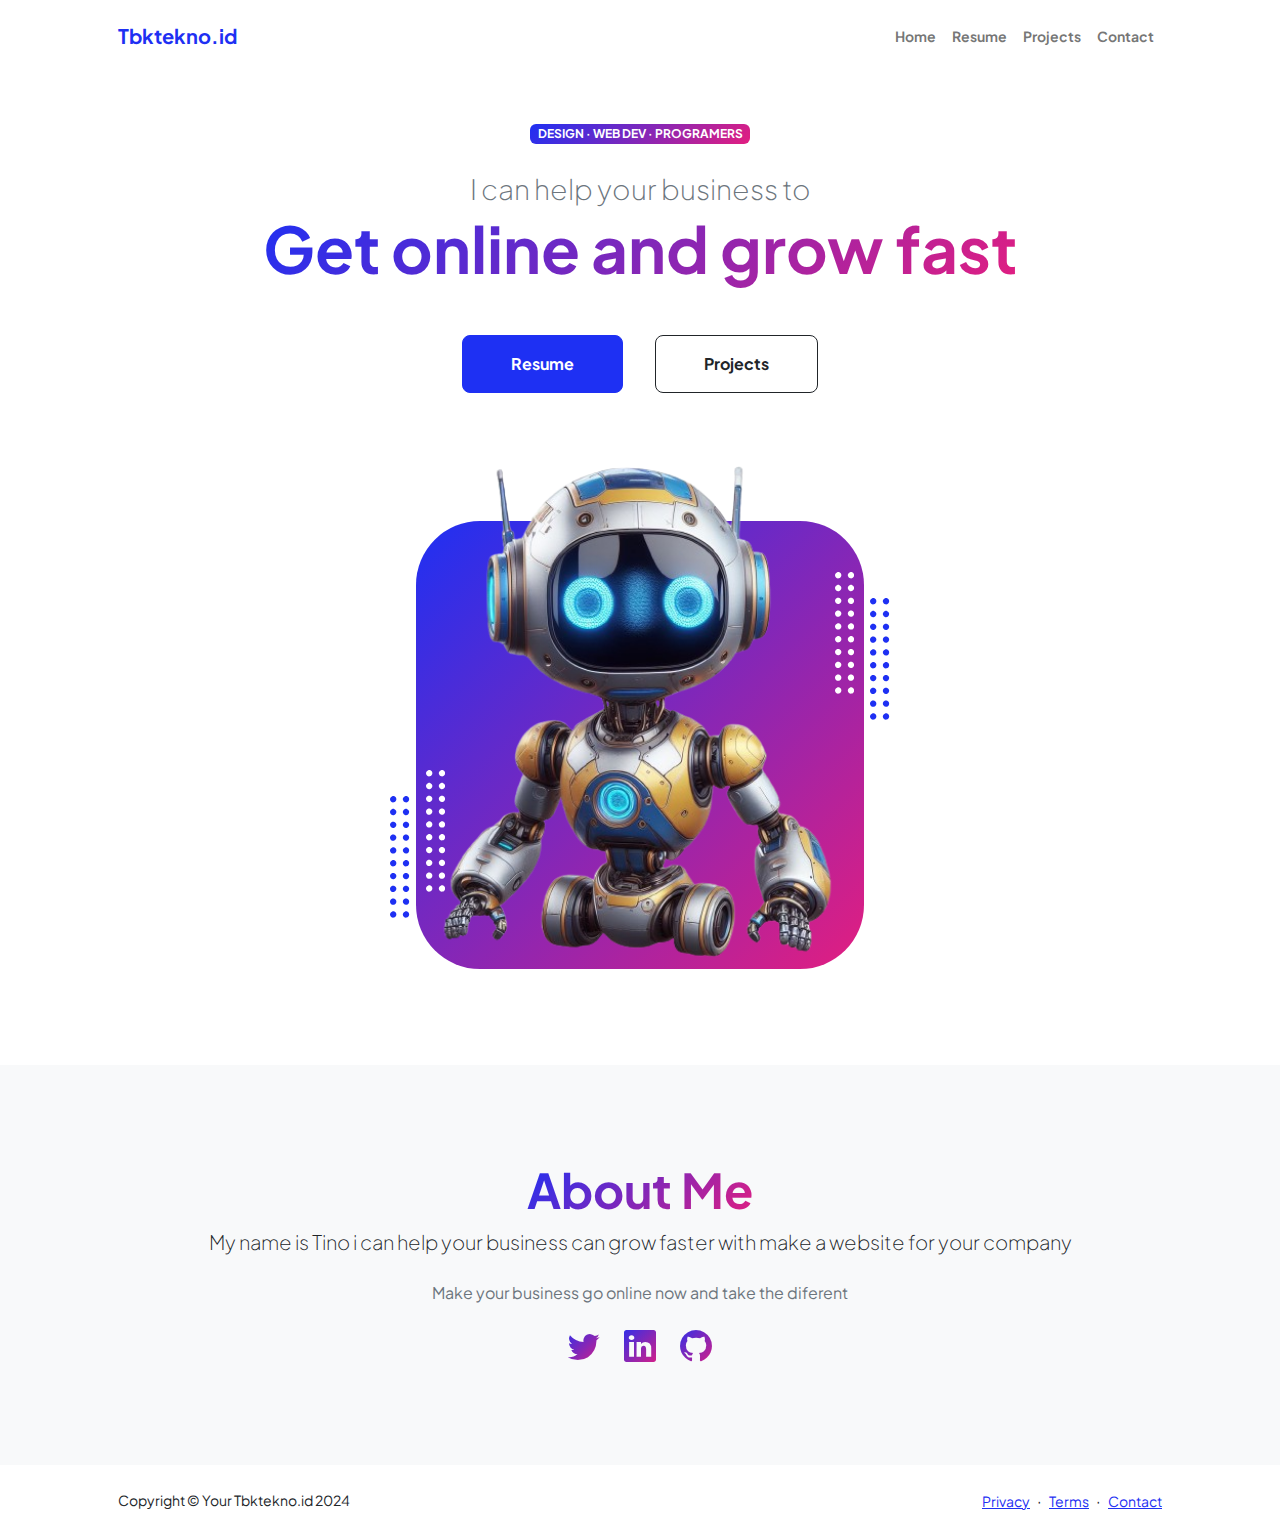
==== commit 5e79a45d: "Update index.html" ====
--- a/index.html
+++ b/index.html
@@ -6,7 +6,7 @@
     <meta name="viewport" content="width=device-width, initial-scale=1, shrink-to-fit=no" />
     <meta name="description" content="" />
     <meta name="author" content="" />
-    <title>Personal - Start Bootstrap Theme</title>
+    <title>Tino Portofolio</title>
     <!-- Favicon-->
     <link rel="icon" type="image/x-icon" href="assets/favicon.ico" />
     <!-- Custom Google font-->
@@ -404,4 +404,4 @@
     <script src="js/scripts.js"></script>
 </body>
 
-</html>+</html>
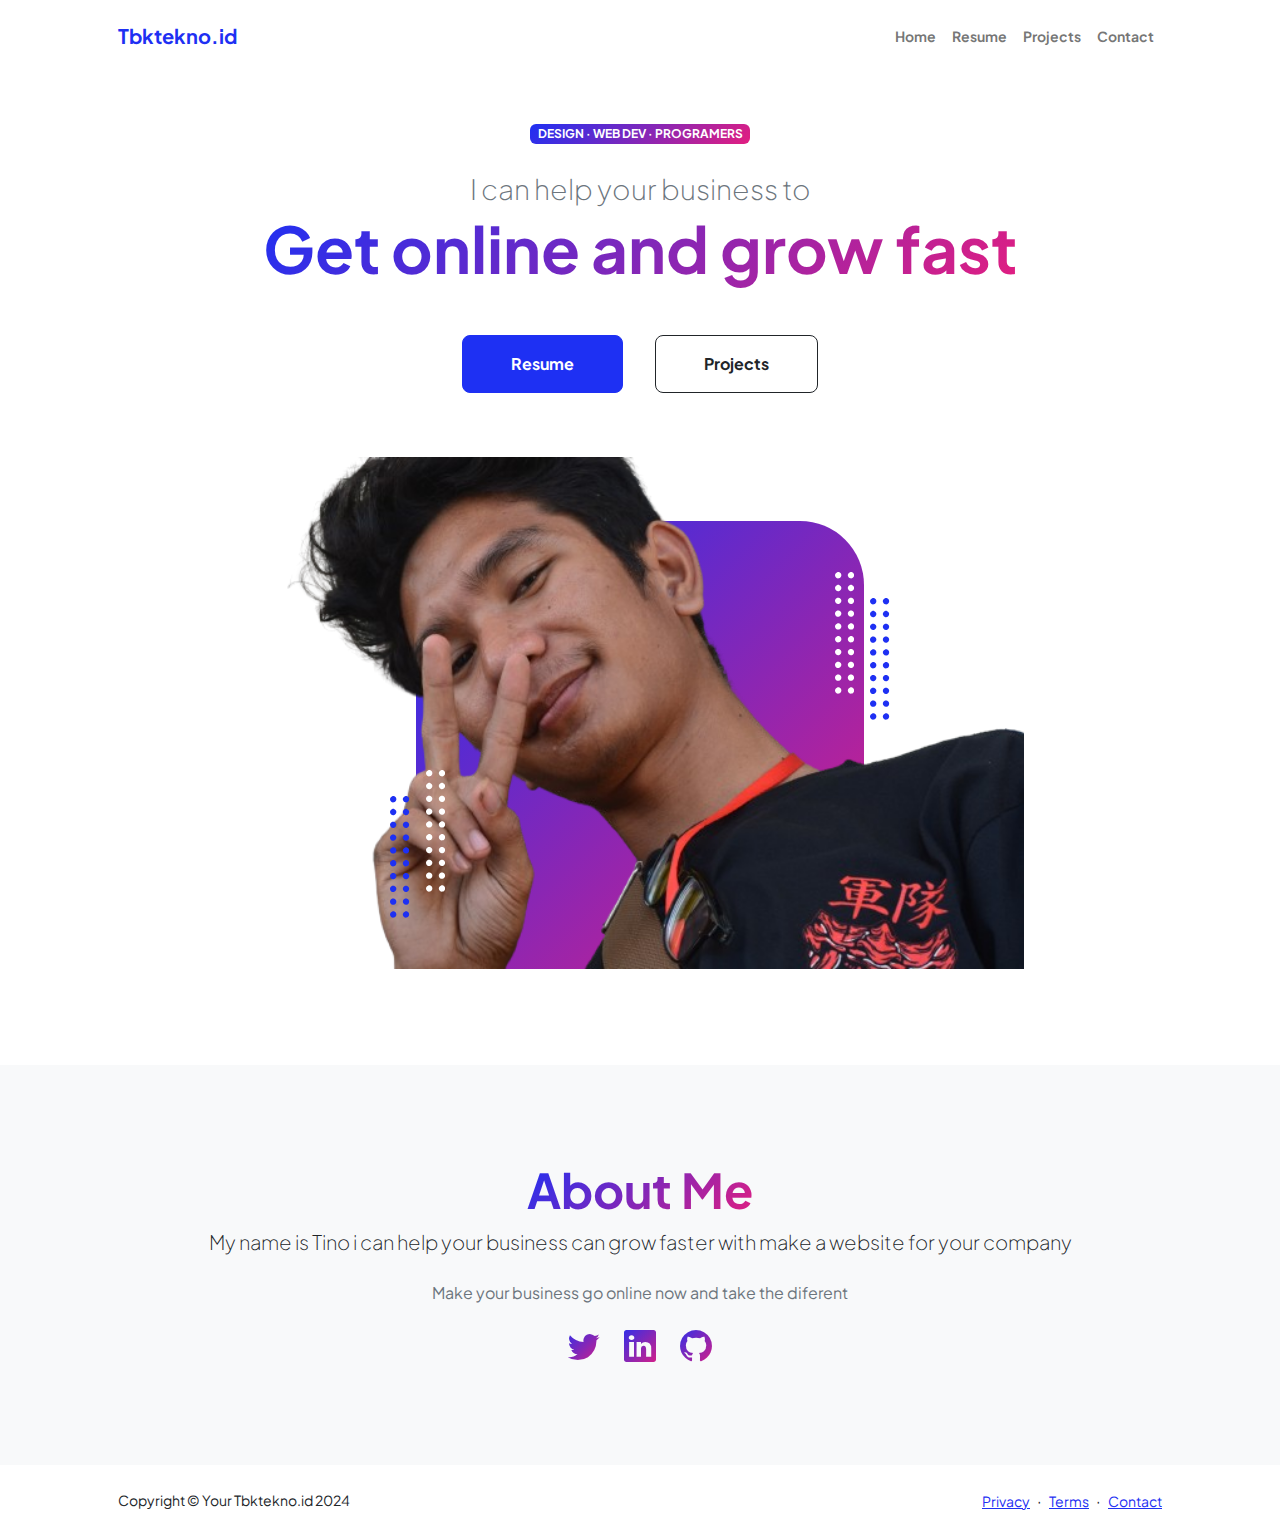
==== commit 4ae7379c: "Update index.html" ====
--- a/index.html
+++ b/index.html
@@ -69,7 +69,7 @@
                             <div class="profile bg-gradient-primary-to-secondary">
                                 <!-- TIP: For best results, use a photo with a transparent background like the demo example below-->
                                 <!-- Watch a tutorial on how to do this on YouTube (link)-->
-                                <img class="profile-img" src="assets/profile.png" alt="..." />
+                                <img class="profile-img" src="assets/profil.png" alt="..." />
                                 <div class="dots-1">
                                     <!-- SVG Dots-->
                                     <svg version="1.1" xmlns="http://www.w3.org/2000/svg"
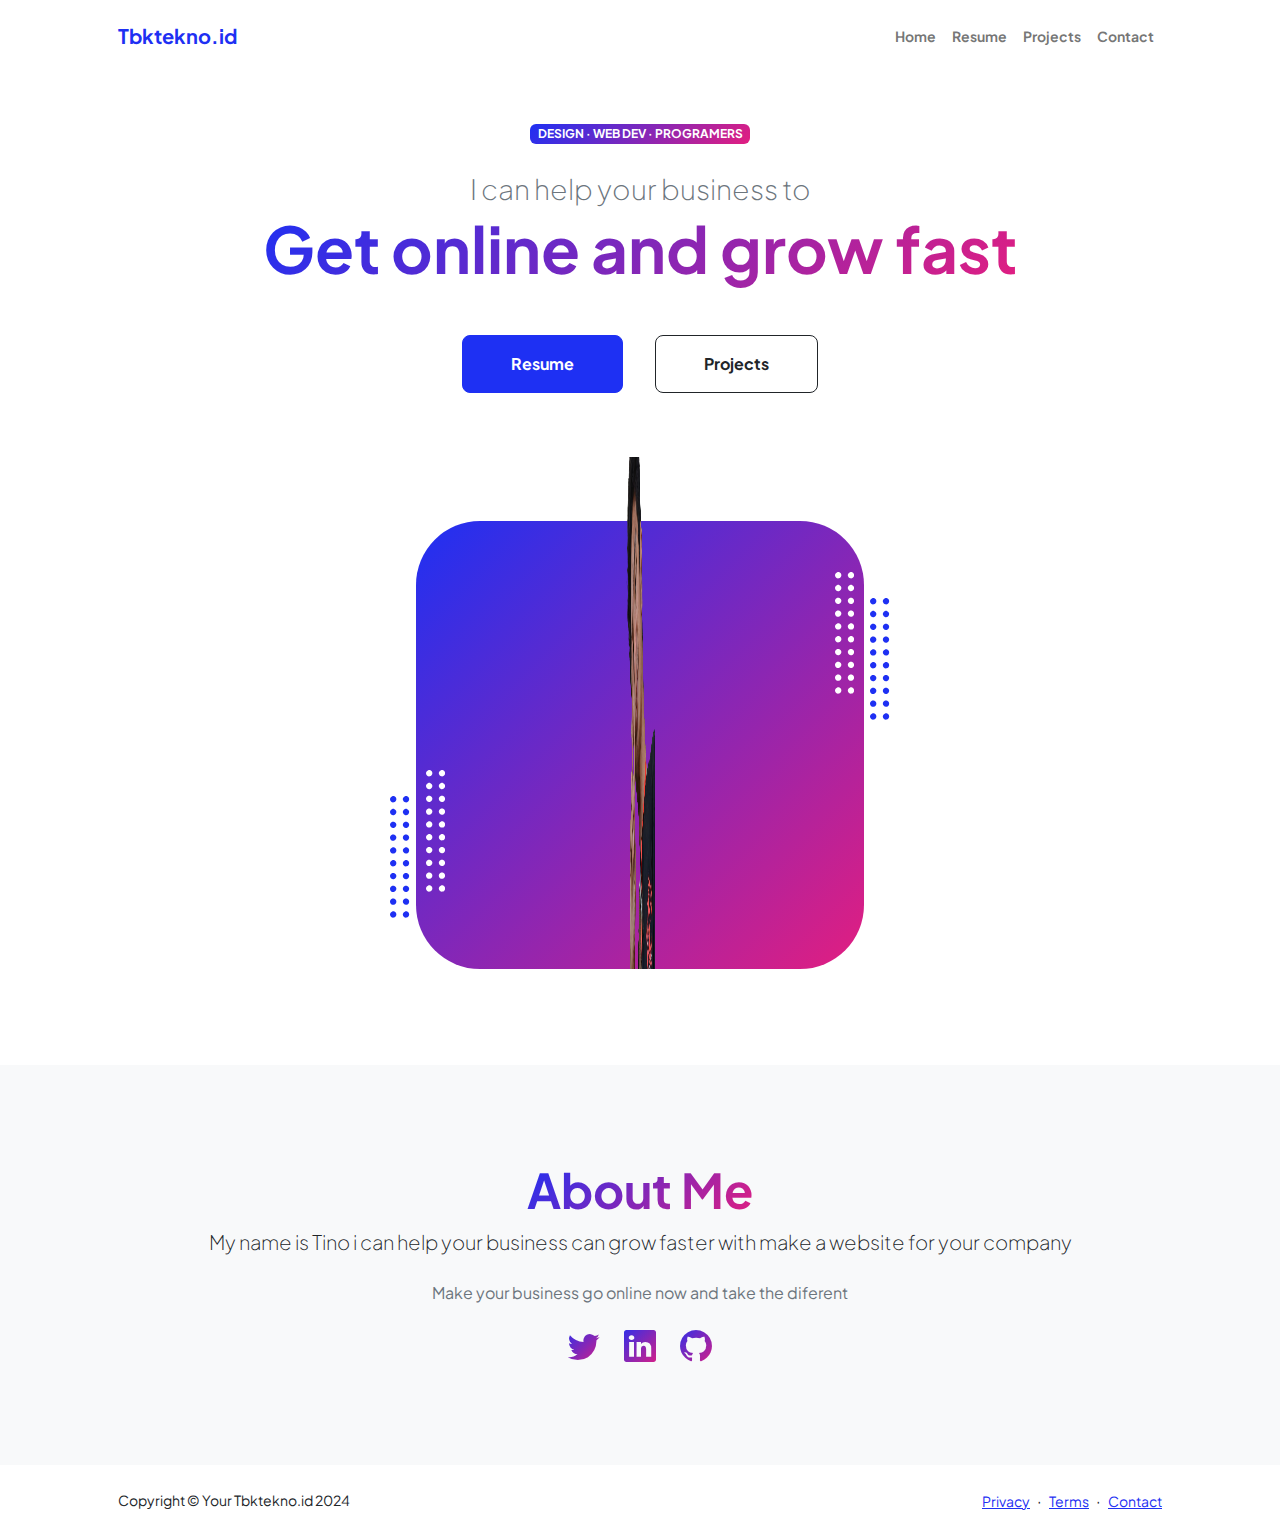
==== commit 81dc3677: "Update index.html" ====
--- a/index.html
+++ b/index.html
@@ -69,7 +69,7 @@
                             <div class="profile bg-gradient-primary-to-secondary">
                                 <!-- TIP: For best results, use a photo with a transparent background like the demo example below-->
                                 <!-- Watch a tutorial on how to do this on YouTube (link)-->
-                                <img class="profile-img" src="assets/profil.png" alt="..." />
+                                <img class="profile-img" src="assets/foto.png" alt="..." width="30px" />
                                 <div class="dots-1">
                                     <!-- SVG Dots-->
                                     <svg version="1.1" xmlns="http://www.w3.org/2000/svg"
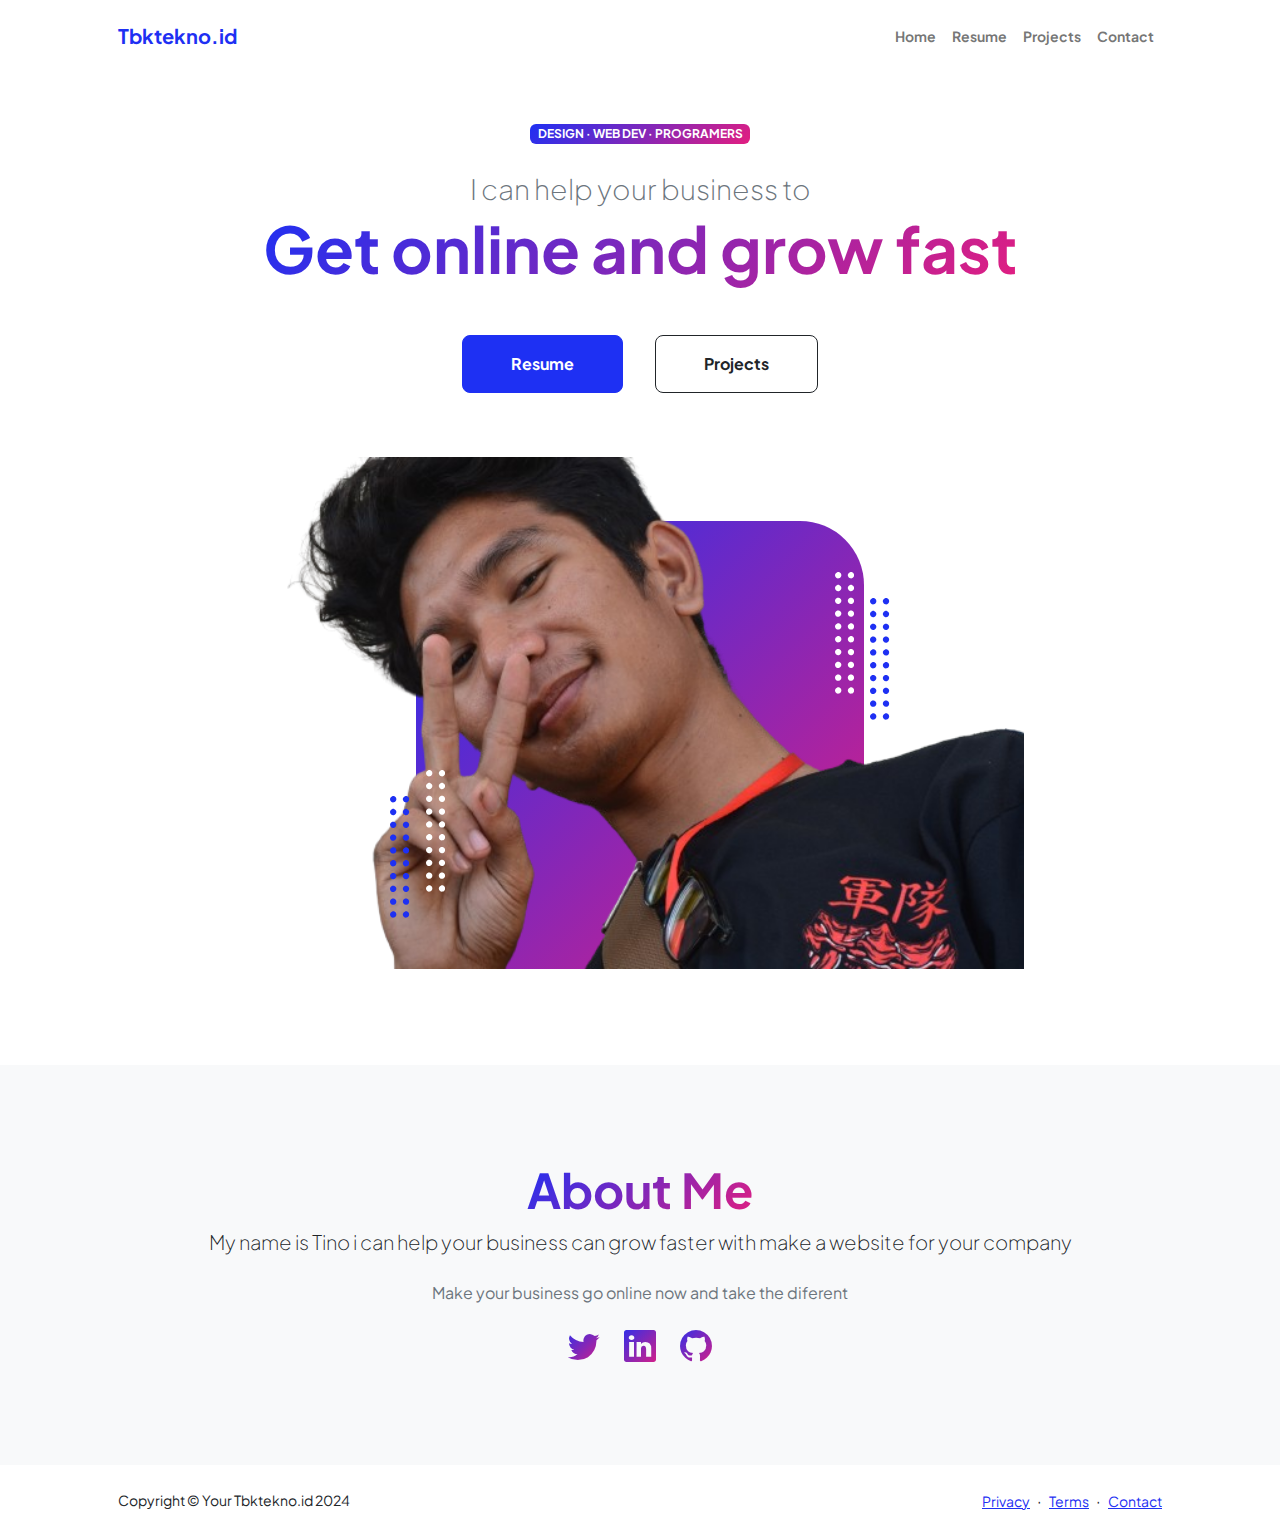
==== commit f195990d: "Update index.html" ====
--- a/index.html
+++ b/index.html
@@ -69,7 +69,7 @@
                             <div class="profile bg-gradient-primary-to-secondary">
                                 <!-- TIP: For best results, use a photo with a transparent background like the demo example below-->
                                 <!-- Watch a tutorial on how to do this on YouTube (link)-->
-                                <img class="profile-img" src="assets/foto.png" alt="..." width="30px" />
+                                <img class="profile-img" src="assets/foto.png" alt="foto" />
                                 <div class="dots-1">
                                     <!-- SVG Dots-->
                                     <svg version="1.1" xmlns="http://www.w3.org/2000/svg"
